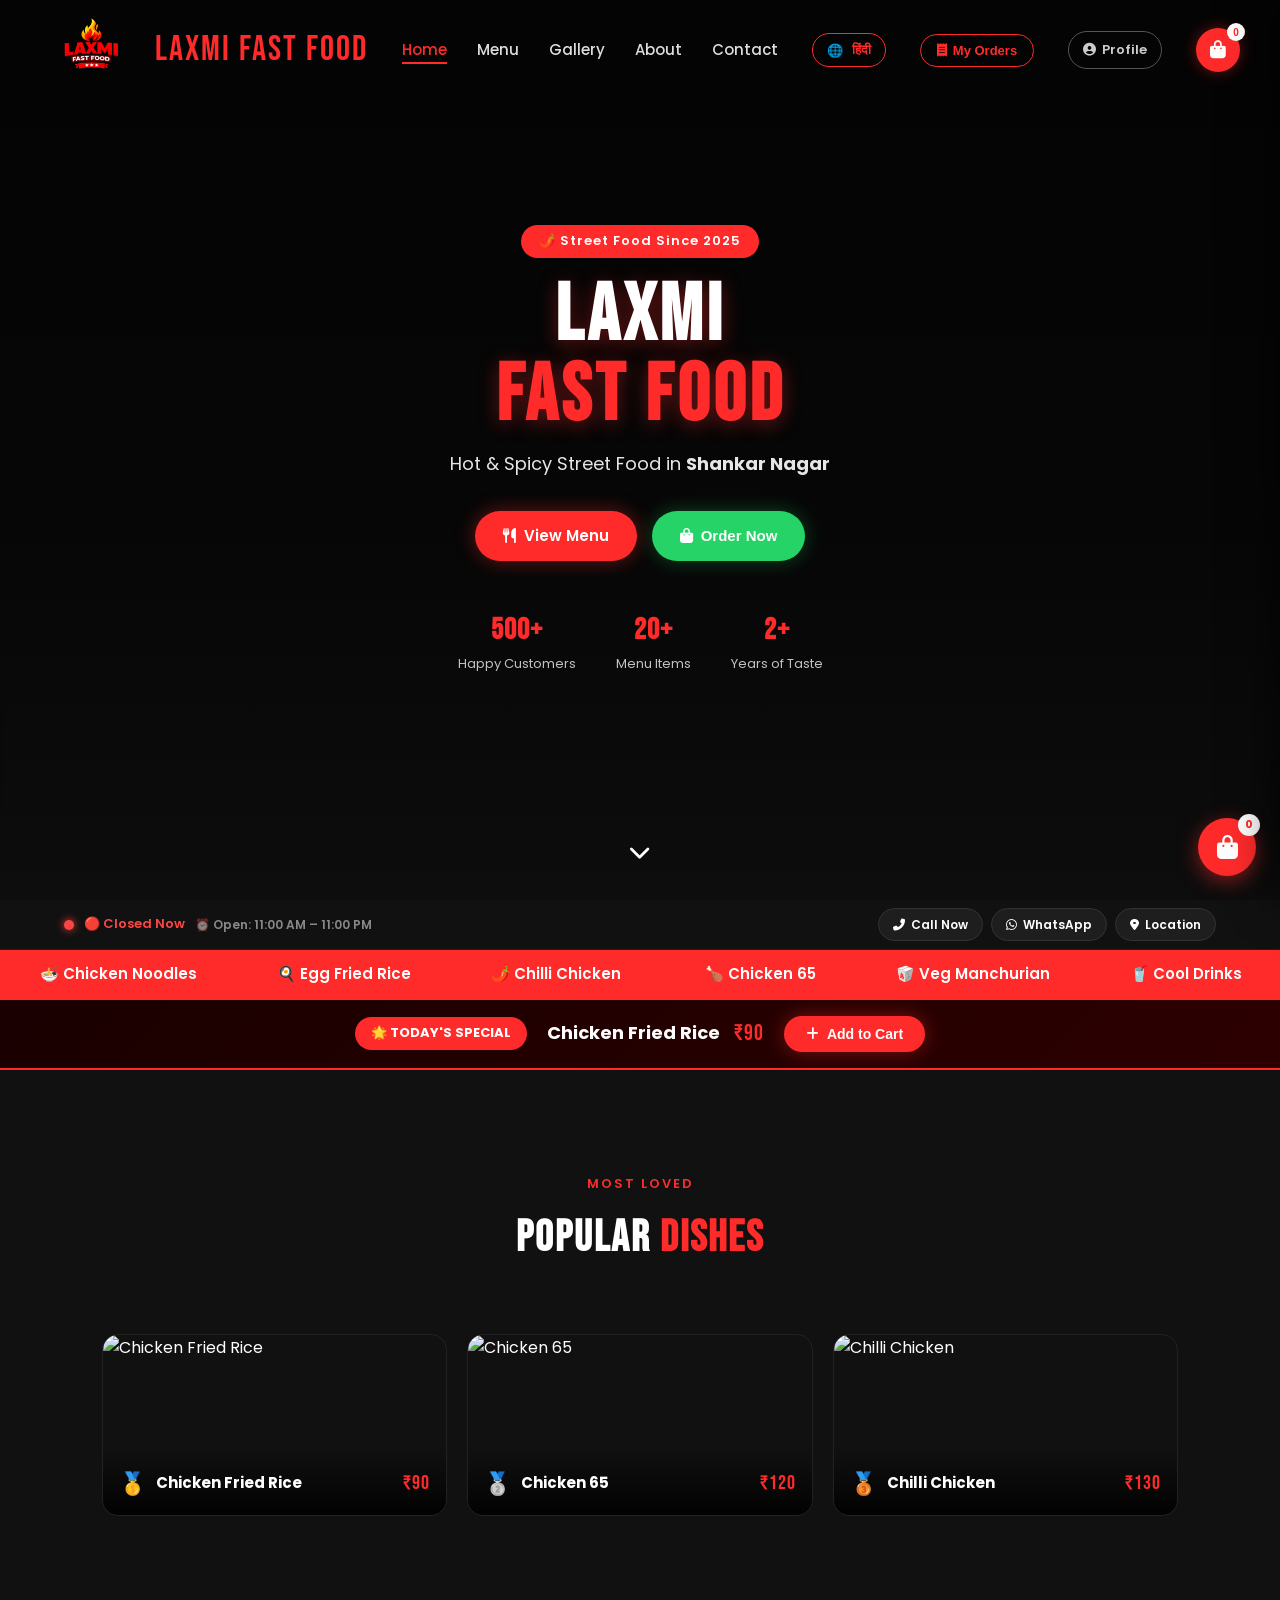
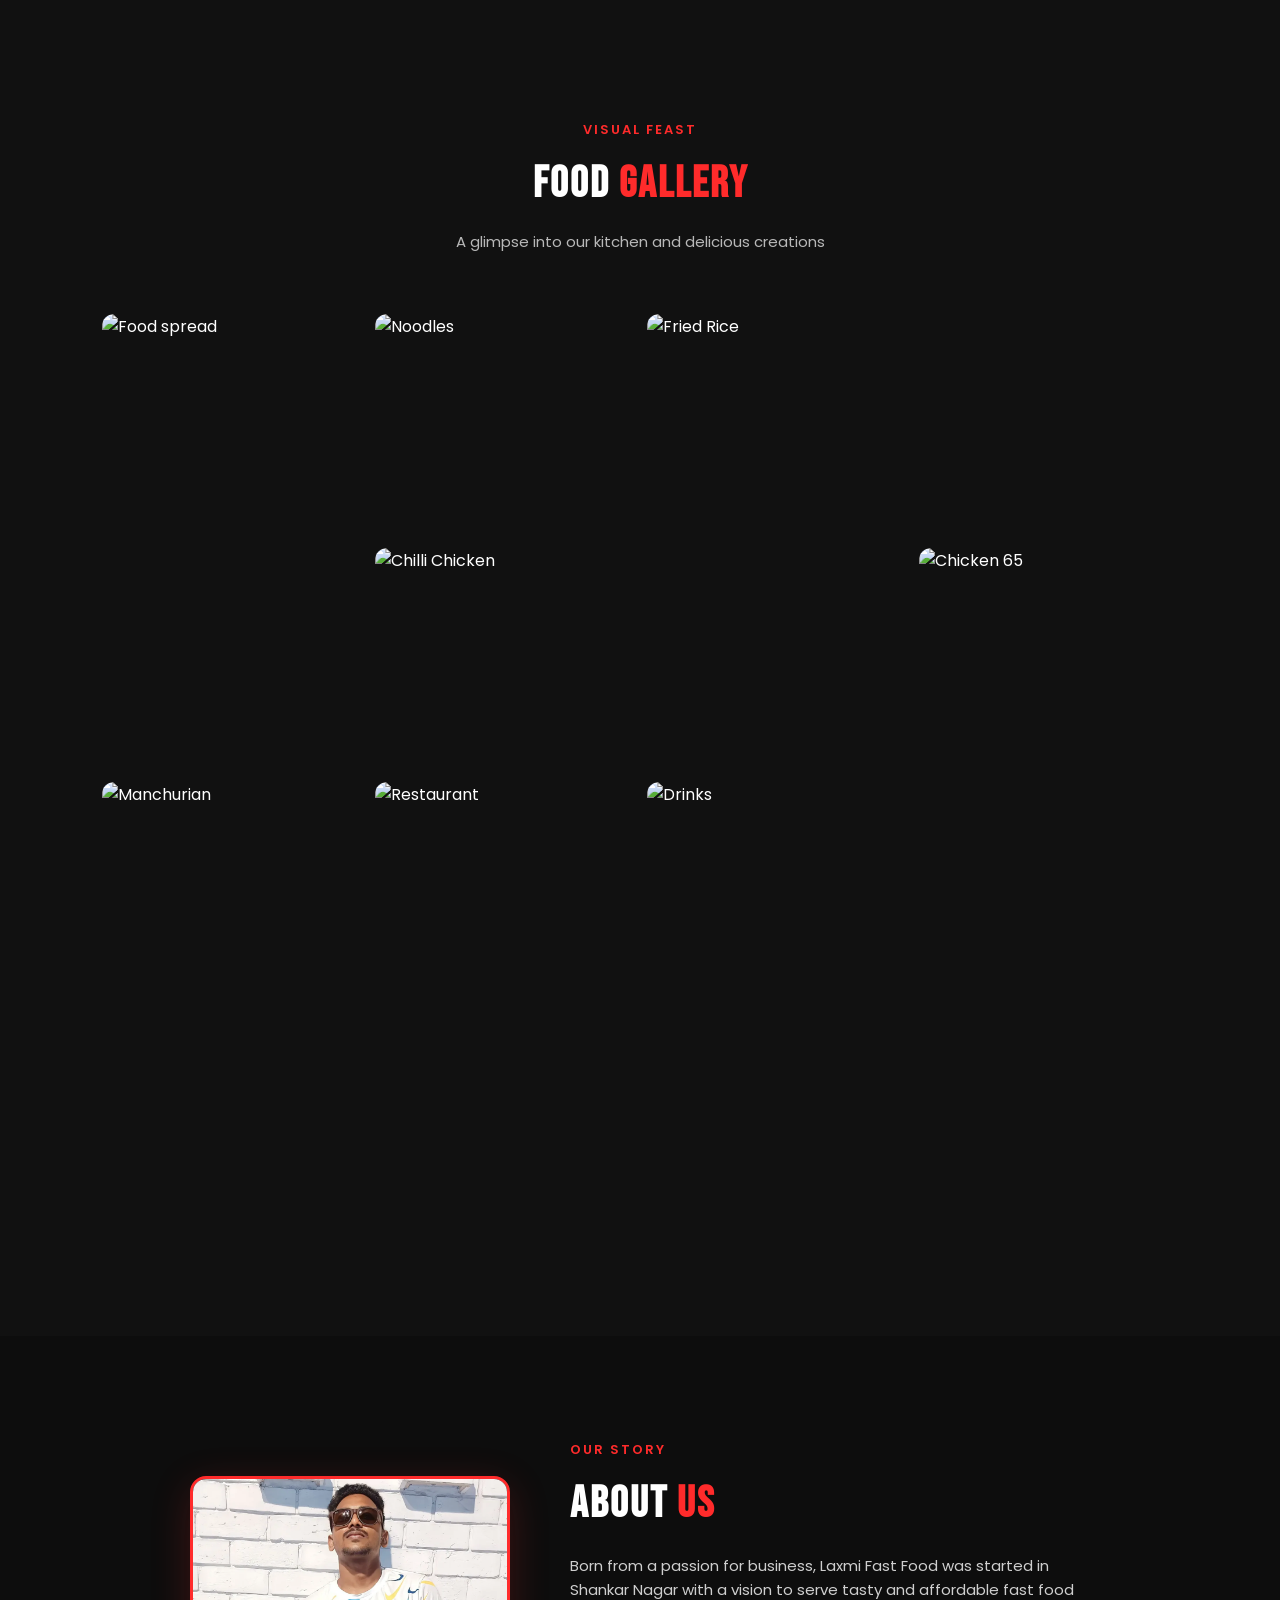
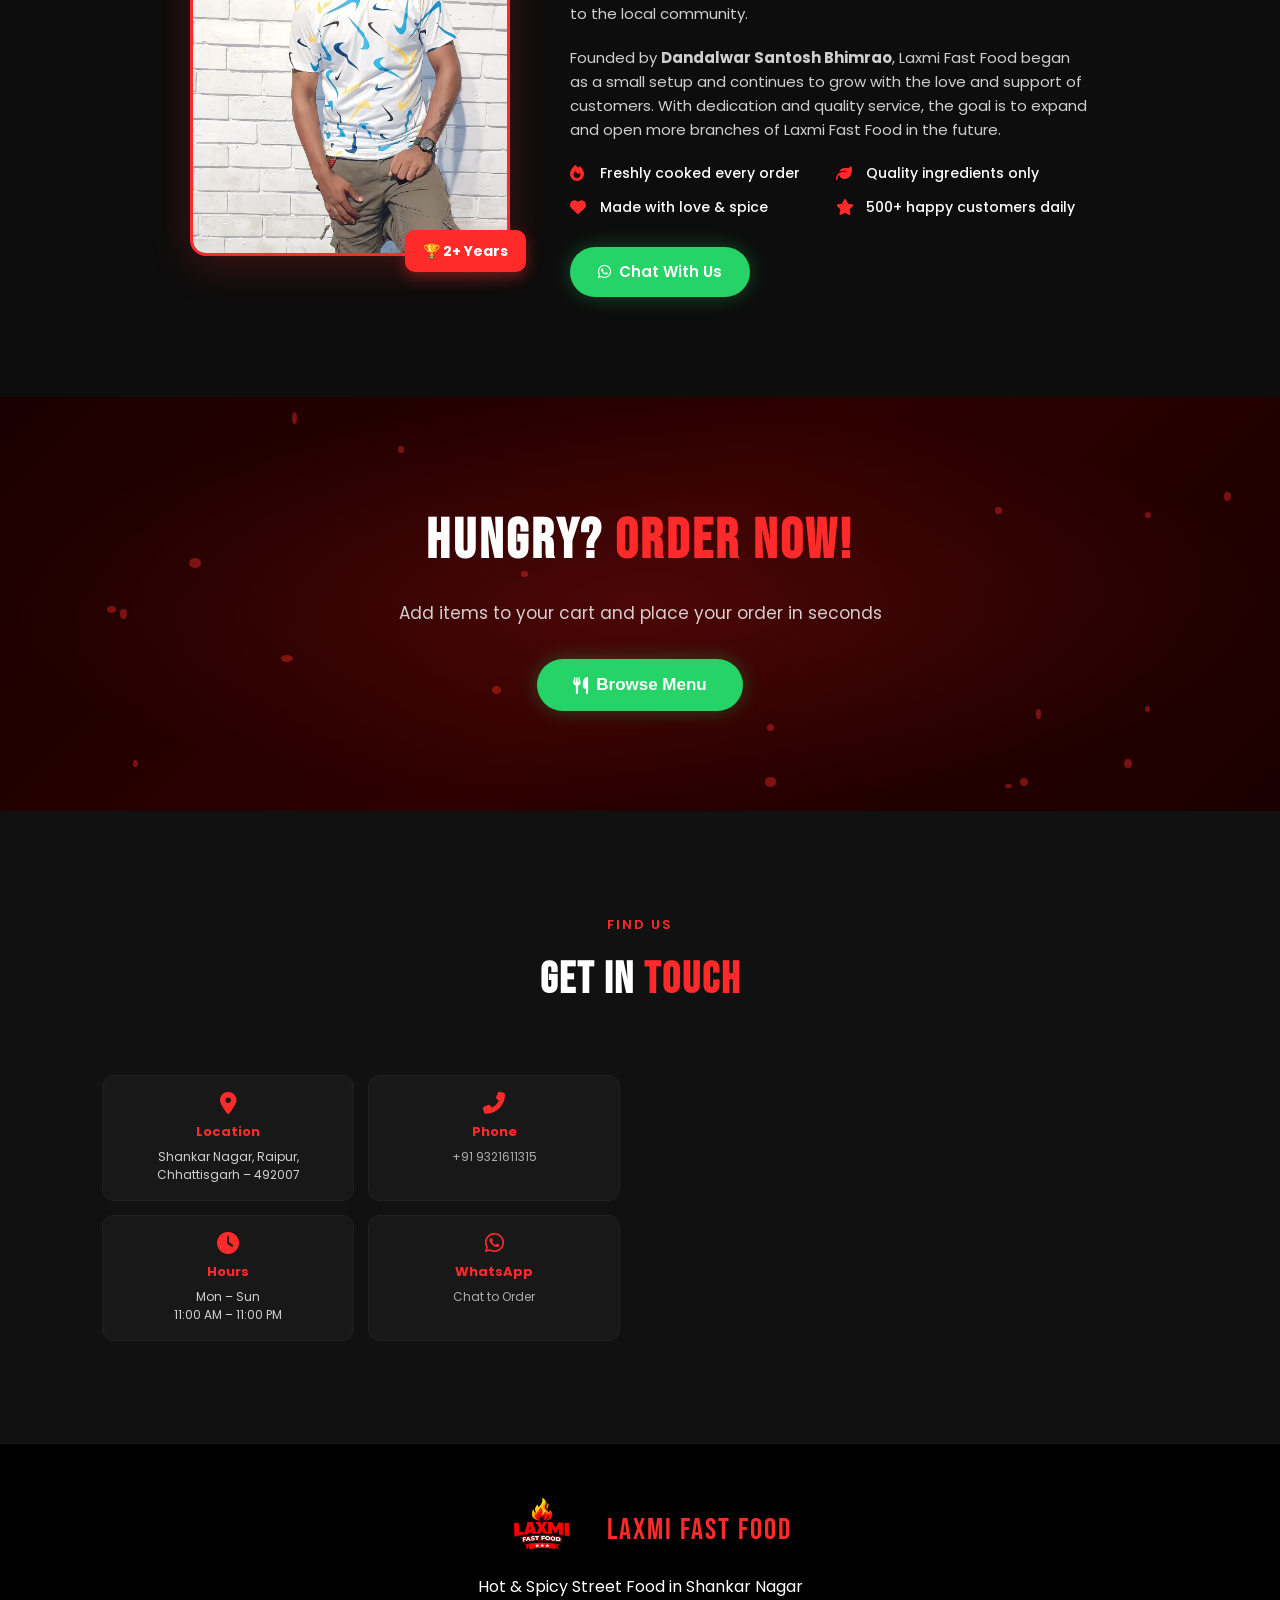
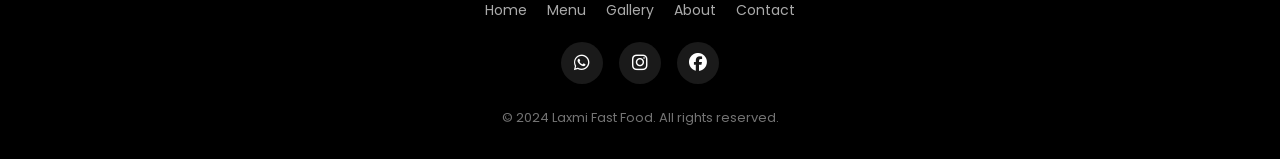
==== index.html @ 8bc1b137 "Frontend upload" ====
<!DOCTYPE html>
<html lang="en">
<head>
  <meta charset="UTF-8"/>
  <meta name="viewport" content="width=device-width, initial-scale=1.0"/>
  <title>Laxmi Fast Food – Shankar Nagar</title>
  <link rel="stylesheet" href="css/styles.css"/>
  <link rel="stylesheet" href="css/menu.css"/>
  <link href="https://fonts.googleapis.com/css2?family=Bebas+Neue&family=Poppins:wght@300;400;600;700;900&display=swap" rel="stylesheet"/>
  <link rel="stylesheet" href="https://cdnjs.cloudflare.com/ajax/libs/font-awesome/6.5.0/css/all.min.css"/>
</head>
<body>

  <!-- NAVBAR -->
  <nav id="navbar">
    <div class="nav-logo">
      <img src="assets/Logo.png" alt="Laxmi Fast Food Logo" class="nav-logo-img"/>
      <span class="nav-logo-text"><span class="logo-full">LAXMI FAST FOOD</span><span class="logo-short">LAXMI FF</span></span>
    </div>
    <ul class="nav-links" id="navLinks">
      <li><a href="#home">Home</a></li>
      <li><a href="menu.html">Menu</a></li>
      <li><a href="#gallery">Gallery</a></li>
      <li><a href="#about">About</a></li>
      <li><a href="#contact">Contact</a></li>
    </ul>
    <button class="lang-toggle-btn" id="langToggleBtn" onclick="toggleLanguage()"><span class="lang-icon">🌐</span><span class="lang-text"> हिंदी</span></button>
    <button class="my-orders-btn" onclick="openMyOrders()"><i class="fas fa-receipt"></i> My Orders</button>
    <button class="user-logout-btn" id="userLogoutBtn" onclick="logoutUser()" style="display:none"><i class="fas fa-sign-out-alt"></i> <span id="userLogoutName"></span></button>
    <a href="profile.html" class="profile-nav-btn"><i class="fas fa-user-circle"></i> Profile</a>
    <button class="cart-nav-btn nav-cart-desktop" id="cartNavBtn" onclick="toggleCart()">
      <i class="fas fa-shopping-bag"></i>
      <span class="cart-nav-count" id="cartNavCount">0</span>
    </button>
    <div class="hamburger" id="hamburger"><i class="fas fa-bars"></i></div>
  </nav>

  <!-- HERO -->
  <section id="home" class="hero">
    <div class="hero-video-wrap">
      <video autoplay muted loop playsinline id="heroVideo">
        <source src="assets/Video Project.mp4" type="video/mp4"/>
      </video>
      <div class="hero-overlay"></div>
    </div>
    <div class="hero-content" data-aos="fade-up">
      <div class="hero-badge"><span>🌶️</span> Street Food Since 2025</div>
      <h1 class="hero-title">LAXMI<br/><span>FAST FOOD</span></h1>
      <p class="hero-tagline">Hot &amp; Spicy Street Food in <strong>Shankar Nagar</strong></p>
      <div class="hero-btns">
        <a href="#menu" class="btn btn-primary"><i class="fas fa-utensils"></i> View Menu</a>
        <button class="btn btn-whatsapp" onclick="toggleCart()"><i class="fas fa-shopping-bag"></i> Order Now</button>
      </div>
      <div class="hero-stats">
        <div class="stat"><span>500+</span><p>Happy Customers</p></div>
        <div class="stat"><span>20+</span><p>Menu Items</p></div>
        <div class="stat"><span>10+</span><p>Years of Taste</p></div>
      </div>
    </div>
    <div class="scroll-indicator"><i class="fas fa-chevron-down"></i></div>
  </section>

  <!-- SHOP STATUS BAR -->
  <div class="shop-status-bar" id="shopStatusBar">
    <div class="shop-status-inner">
      <span class="shop-status-dot" id="shopDot"></span>
      <span id="shopStatusText">Checking hours...</span>
      <span class="shop-hours">⏰ Open: 11:00 AM – 11:00 PM</span>
    </div>
    <div class="shop-utils">
      <a href="tel:+9321611315" class="util-btn"><i class="fas fa-phone-alt"></i> Call Now</a>
      <a href="https://wa.me/9321611315" target="_blank" class="util-btn util-wa"><i class="fab fa-whatsapp"></i> WhatsApp</a>
      <a href="https://maps.google.com/?q=Shankar+Nagar,Raipur,Chhattisgarh" target="_blank" class="util-btn util-map"><i class="fas fa-map-marker-alt"></i> Location</a>
    </div>
  </div>

  <!-- MARQUEE -->
  <div class="marquee-strip">
    <div class="marquee-track">
      <span>🍜 Chicken Noodles</span><span>🍳 Egg Fried Rice</span><span>🌶️ Chilli Chicken</span>
      <span>🍗 Chicken 65</span><span>🥡 Veg Manchurian</span><span>🥤 Cool Drinks</span>
      <span>🍜 Chicken Noodles</span><span>🍳 Egg Fried Rice</span><span>🌶️ Chilli Chicken</span>
      <span>🍗 Chicken 65</span><span>🥡 Veg Manchurian</span><span>🥤 Cool Drinks</span>
    </div>
  </div>

  <!-- DAILY SPECIAL BANNER -->
  <div class="daily-special" data-aos="fade-up">
    <div class="special-inner">
      <div class="special-badge">🌟 TODAY'S SPECIAL</div>
      <div class="special-text">
        <span class="special-name">Chicken Fried Rice</span>
        <span class="special-price">₹90</span>
      </div>
      <button class="btn btn-primary special-btn" onclick="addToCart('Chicken Fried Rice',90)"><i class="fas fa-plus"></i> Add to Cart</button>
    </div>
  </div>



  <!-- POPULAR DISHES -->
  <section id="menu" class="popular-section section section-dark">
    <div class="section-header" data-aos="fade-up">
      <span class="section-tag">Most Loved</span>
      <h2>POPULAR <span>DISHES</span></h2>
    </div>
    <div class="popular-grid" data-aos="fade-up">
      <div class="popular-card" onclick="addToCart('Chicken Fried Rice',90)">
        <img src="https://images.unsplash.com/photo-1603133872878-684f208fb84b?w=300&q=80" alt="Chicken Fried Rice"/>
        <div class="popular-info">
          <span class="popular-rank">🥇</span>
          <h4>Chicken Fried Rice</h4>
          <span class="popular-price">₹90</span>
        </div>
      </div>
      <div class="popular-card" onclick="addToCart('Chicken 65',120)">
        <img src="https://images.unsplash.com/photo-1610057099431-d73a1c9d2f2f?w=300&q=80" alt="Chicken 65"/>
        <div class="popular-info">
          <span class="popular-rank">🥈</span>
          <h4>Chicken 65</h4>
          <span class="popular-price">₹120</span>
        </div>
      </div>
      <div class="popular-card" onclick="addToCart('Chilli Chicken',130)">
        <img src="https://images.unsplash.com/photo-1567188040759-fb8a883dc6d8?w=300&q=80" alt="Chilli Chicken"/>
        <div class="popular-info">
          <span class="popular-rank">🥉</span>
          <h4>Chilli Chicken</h4>
          <span class="popular-price">₹130</span>
        </div>
      </div>
    </div>
  </section>

  <!-- CART SIDEBAR -->
  <div class="cart-overlay" id="cartOverlay" onclick="toggleCart()"></div>
  <div class="cart-sidebar" id="cartSidebar">
    <div class="cart-header">
      <h3><i class="fas fa-shopping-bag"></i> Your Order</h3>
      <button class="cart-close" onclick="toggleCart()"><i class="fas fa-times"></i></button>
    </div>
    <div class="cart-items" id="cartItems">
      <div class="cart-empty"><i class="fas fa-bowl-food"></i><p>Your cart is empty</p><span>Add items from the menu</span></div>
    </div>
    <div class="cart-footer" id="cartFooter" style="display:none">
      <div class="cart-total">
        <span>Total</span>
        <span class="cart-total-amt" id="cartTotalAmt">₹0</span>
      </div>
      <button class="btn btn-primary w-full" onclick="showOrderForm()"><i class="fas fa-paper-plane"></i> Place Order</button>
    </div>
  </div>

  <!-- ORDER FORM MODAL -->
  <div class="modal-overlay" id="modalOverlay">
    <div class="order-modal" id="orderModal">
      <div class="modal-header">
        <h3><i class="fas fa-receipt"></i> Complete Your Order</h3>
        <button class="modal-close" onclick="closeModal()"><i class="fas fa-times"></i></button>
      </div>
      <div class="modal-body">
        <div class="order-summary" id="orderSummary"></div>
        <!-- SAVED PROFILE BANNER -->
        <div id="savedProfileBanner" style="display:none" class="saved-profile-banner">
          <div class="spb-info">
            <i class="fas fa-user-circle"></i>
            <div>
              <div id="spbName" class="spb-name"></div>
              <div id="spbPhone" class="spb-phone"></div>
            </div>
          </div>
          <button class="spb-edit-btn" onclick="toggleProfileEdit()"><i class="fas fa-pen"></i> Edit</button>
        </div>

        <form id="orderForm" onsubmit="submitOrder(event)">
          <div class="form-group">
            <label><i class="fas fa-user"></i> Your Name</label>
            <input type="text" id="custName" placeholder="Enter your full name"/>
          </div>

          <div class="form-group">
            <label><i class="fas fa-phone"></i> Phone Number</label>
            <div style="display:flex;gap:8px;align-items:center">
              <input type="tel" id="custPhone" placeholder="10-digit mobile number" maxlength="10" style="flex:1"/>
              <button type="button" class="btn btn-primary" id="sendOtpBtn" onclick="sendOTP()" style="white-space:nowrap;padding:12px 14px;font-size:0.85rem">
                <i class="fas fa-sms"></i> Send OTP
              </button>
            </div>
          </div>

          <!-- OTP ROW -->
          <div class="form-group" id="otpRow" style="display:none">
            <label><i class="fas fa-key"></i> Enter OTP <span id="otpStatus" style="font-size:0.8rem;margin-left:8px"></span></label>
            <div style="display:flex;gap:8px;align-items:center">
              <input type="text" id="otpInput" placeholder="6-digit OTP" maxlength="6" inputmode="numeric"
                style="flex:1;letter-spacing:6px;font-size:1.3rem;text-align:center;font-weight:700"/>
              <button type="button" class="btn btn-primary" id="verifyOtpBtn" onclick="verifyOTP()" style="padding:12px 14px;font-size:0.85rem">
                <i class="fas fa-check"></i> Verify
              </button>
            </div>
            <button type="button" onclick="sendOTP()" style="background:none;border:none;color:#ff6b35;font-size:0.82rem;cursor:pointer;padding:4px 0;margin-top:4px">
              <i class="fas fa-redo"></i> Resend OTP
            </button>
          </div>

          <div class="form-group" id="addressRow" style="display:none">
            <label style="justify-content:space-between">
              <span><i class="fas fa-map-marker-alt"></i> Delivery Address</span>
              <button type="button" class="loc-btn" onclick="useMyLocation()"><i class="fas fa-crosshairs"></i> Use Location</button>
            </label>
            <textarea id="custAddress" placeholder="Enter your full delivery address" rows="3"></textarea>
          </div>

          <!-- COUPON ROW -->
          <div class="form-group" id="couponRow" style="display:none">
            <label><i class="fas fa-tag"></i> Coupon Code <span id="couponMsg" style="font-size:11px;margin-left:8px"></span></label>
            <div style="display:flex;gap:8px">
              <input type="text" id="couponInput" placeholder="Enter coupon code" style="flex:1;text-transform:uppercase"/>
              <button type="button" class="btn btn-primary" onclick="applyCoupon()" style="padding:12px 14px;font-size:0.85rem;white-space:nowrap">
                <i class="fas fa-check"></i> Apply
              </button>
            </div>
          </div>

          <button type="submit" class="btn btn-primary w-full" id="submitBtn" style="display:none">
            <i class="fas fa-check-circle"></i> Confirm Order
          </button>
        </form>
      </div>
    </div>
  </div>

  <!-- MY ORDERS MODAL -->
  <div class="modal-overlay" id="myOrdersOverlay">
    <div class="order-modal" id="myOrdersModal">
      <div class="modal-header">
        <h3><i class="fas fa-receipt"></i> My Orders Today</h3>
        <button class="modal-close" onclick="closeMyOrders()"><i class="fas fa-times"></i></button>
      </div>
      <div class="modal-body">
        <div class="form-group">
          <label><i class="fas fa-phone"></i> Enter your phone number</label>
          <div style="display:flex;gap:10px">
            <input type="tel" id="myOrdersPhone" placeholder="10-digit mobile number" pattern="[0-9]{10}" maxlength="10" style="flex:1"/>
            <button class="btn btn-primary" onclick="fetchMyOrders()" id="myOrdersBtn" style="padding:12px 18px;border-radius:10px"><i class="fas fa-search"></i></button>
          </div>
        </div>
        <div id="myOrdersList"></div>
      </div>
    </div>
  </div>

  <!-- ORDER SUCCESS MODAL -->
  <div class="modal-overlay" id="successOverlay">
    <div class="success-modal">
      <div class="success-icon">✅</div>
      <h3>Order Placed!</h3>
      <p id="successMsg">Your order has been received. We'll prepare it fresh for you!</p>
      <div class="order-id-display" id="orderIdDisplay"></div>
      <div class="prep-time-display" id="prepTimeDisplay"></div>
      <div class="order-status-track" id="orderStatusTrack">
        <div class="track-step active" id="track0"><i class="fas fa-check-circle"></i><span>Order Received</span></div>
        <div class="track-step" id="track1"><i class="fas fa-fire"></i><span>Preparing</span></div>
        <div class="track-step" id="track2"><i class="fas fa-bell"></i><span>Ready</span></div>
        <div class="track-step" id="track3"><i class="fas fa-flag-checkered"></i><span>Completed</span></div>
      </div>
      <div class="success-btns">
        <button class="btn btn-primary" onclick="closeSuccess()">Continue Browsing</button>
        <a id="waConfirm" href="#" target="_blank" class="btn btn-whatsapp"><i class="fab fa-whatsapp"></i> Confirm on WhatsApp</a>
      </div>
    </div>
  </div>

  <!-- LIVE ORDER TRACKER -->
  <div id="liveTracker">
    <div class="tracker-header">
      <span>🔥 LIVE ORDER STATUS</span>
      <button class="tracker-close" onclick="closeTracker()"><i class="fas fa-times"></i></button>
    </div>
    <div class="tracker-id" id="trackerOrderId"></div>
    <div class="tracker-steps">
      <div class="tracker-step" id="ts0"><i class="fas fa-check-circle"></i><span>Received</span></div>
      <div class="tracker-step" id="ts1"><i class="fas fa-fire"></i><span>Preparing</span></div>
      <div class="tracker-step" id="ts2"><i class="fas fa-bell"></i><span>Ready</span></div>
      <div class="tracker-step" id="ts3"><i class="fas fa-flag-checkered"></i><span>Done</span></div>
    </div>
    <div class="tracker-eta" id="trackerEta"></div>
  </div>

  <!-- TOAST -->
  <div id="orderToast" class="order-toast">
    <i class="fas fa-check-circle"></i>
    <span id="toastMsg">Item added!</span>
  </div>

  <!-- FLOATING CART (hidden on mobile, bottom nav handles it) -->
  <div class="floating-cart" id="floatingCart" onclick="toggleCart()">
    <i class="fas fa-shopping-bag"></i>
    <span class="cart-float-count" id="cartFloatCount">0</span>
  </div>

  <!-- GALLERY -->
  <section id="gallery" class="section section-dark">
    <div class="section-header" data-aos="fade-up">
      <span class="section-tag">Visual Feast</span>
      <h2>FOOD <span>GALLERY</span></h2>
      <p>A glimpse into our kitchen and delicious creations</p>
    </div>
    <div class="gallery-grid" data-aos="fade-up">
      <div class="gallery-item tall">
        <img src="https://images.unsplash.com/photo-1504674900247-0877df9cc836?w=600&q=80" alt="Food spread" loading="lazy"/>
        <div class="gallery-overlay"><i class="fas fa-expand"></i></div>
      </div>
      <div class="gallery-item">
        <img src="https://images.unsplash.com/photo-1569718212165-3a8278d5f624?w=400&q=80" alt="Noodles" loading="lazy"/>
        <div class="gallery-overlay"><i class="fas fa-expand"></i></div>
      </div>
      <div class="gallery-item">
        <img src="https://images.unsplash.com/photo-1603133872878-684f208fb84b?w=400&q=80" alt="Fried Rice" loading="lazy"/>
        <div class="gallery-overlay"><i class="fas fa-expand"></i></div>
      </div>
      <div class="gallery-item wide">
        <img src="https://images.unsplash.com/photo-1567188040759-fb8a883dc6d8?w=600&q=80" alt="Chilli Chicken" loading="lazy"/>
        <div class="gallery-overlay"><i class="fas fa-expand"></i></div>
      </div>
      <div class="gallery-item">
        <img src="https://images.unsplash.com/photo-1610057099431-d73a1c9d2f2f?w=400&q=80" alt="Chicken 65" loading="lazy"/>
        <div class="gallery-overlay"><i class="fas fa-expand"></i></div>
      </div>
      <div class="gallery-item">
        <img src="https://images.unsplash.com/photo-1585937421612-70a008356fbe?w=400&q=80" alt="Manchurian" loading="lazy"/>
        <div class="gallery-overlay"><i class="fas fa-expand"></i></div>
      </div>
      <div class="gallery-item tall">
        <img src="https://images.unsplash.com/photo-1414235077428-338989a2e8c0?w=400&q=80" alt="Restaurant" loading="lazy"/>
        <div class="gallery-overlay"><i class="fas fa-expand"></i></div>
      </div>
      <div class="gallery-item">
        <img src="https://images.unsplash.com/photo-1544145945-f90425340c7e?w=400&q=80" alt="Drinks" loading="lazy"/>
        <div class="gallery-overlay"><i class="fas fa-expand"></i></div>
      </div>
    </div>
  </section>

  <!-- LIGHTBOX -->
  <div id="lightbox" class="lightbox">
    <span class="lightbox-close" id="lightboxClose"><i class="fas fa-times"></i></span>
    <img id="lightboxImg" src="" alt="Gallery preview"/>
  </div>

  <!-- ABOUT -->
  <section id="about" class="section">
    <div class="about-container" data-aos="fade-up">
      <div class="about-img-wrap">
        <div class="owner-slider">
          <div class="owner-track">
            <img src="assets/boss_pic1.webp" alt="Ramesh Yadav - Owner" class="owner-slide"/>
            <img src="assets/boss_pic2.webp" alt="Ramesh Yadav - Owner" class="owner-slide"/>
          </div>
        </div>
        <div class="about-img-badge">🏆 6+ Months</div>
      </div>
      <div class="about-text">
        <span class="section-tag">Our Story</span>
        <h2>ABOUT <span>US</span></h2>
        <p>Born from a passion for business, Laxmi Fast Food was started in Shankar Nagar with a vision to serve tasty and affordable fast food to the local community.</p>

<p>Founded by <strong>Dandalwar Santosh Bhimrao</strong>, Laxmi Fast Food began as a small setup and continues to grow with the love and support of customers. With dedication and quality service, the goal is to expand and open more branches of Laxmi Fast Food in the future.</p>
        <ul class="about-features">
          <li><i class="fas fa-fire"></i> Freshly cooked every order</li>
          <li><i class="fas fa-leaf"></i> Quality ingredients only</li>
          <li><i class="fas fa-heart"></i> Made with love &amp; spice</li>
          <li><i class="fas fa-star"></i> 500+ happy customers daily</li>
        </ul>
        <a href="https://wa.me/9321611315" target="_blank" rel="noopener noreferrer" class="btn btn-whatsapp"><i class="fab fa-whatsapp"></i> Chat With Us</a>
      </div>
    </div>
  </section>

  <!-- ORDER CTA -->
  <section class="order-cta">
    <div class="cta-particles" id="ctaParticles"></div>
    <div class="cta-content" data-aos="zoom-in">
      <h2>HUNGRY? <span>ORDER NOW!</span></h2>
      <p>Add items to your cart and place your order in seconds</p>
      <button class="btn btn-whatsapp btn-xl" onclick="document.getElementById('menu').scrollIntoView({behavior:'smooth'})">
        <i class="fas fa-utensils"></i> Browse Menu
      </button>
    </div>
  </section>

  <!-- CONTACT -->
  <section id="contact" class="section section-dark">
    <div class="section-header" data-aos="fade-up">
      <span class="section-tag">Find Us</span>
      <h2>GET IN <span>TOUCH</span></h2>
    </div>
    <div class="contact-container" data-aos="fade-up">
      <div class="contact-info">
        <div class="contact-card">
          <i class="fas fa-map-marker-alt"></i>
          <h4>Location</h4>
          <p>Shankar Nagar, Raipur,<br/>Chhattisgarh – 492007</p>
        </div>
        <div class="contact-card">
          <i class="fas fa-phone-alt"></i>
          <h4>Phone</h4>
          <p><a href="tel:+9321611315">+91 9321611315</a></p>
        </div>
        <div class="contact-card">
          <i class="fas fa-clock"></i>
          <h4>Hours</h4>
          <p>Mon – Sun<br/>11:00 AM – 11:00 PM</p>
        </div>
        <div class="contact-card">
          <i class="fab fa-whatsapp"></i>
          <h4>WhatsApp</h4>
          <p><a href="https://wa.me/9321611315" target="_blank" rel="noopener noreferrer">Chat to Order</a></p>
        </div>
      </div>
      <div class="map-wrap">
        <iframe src="https://www.google.com/maps/embed?pb=!1m18!1m12!1m3!1d3719.862!2d81.6296!3d21.2514!2m3!1f0!2f0!3f0!3m2!1i1024!2i768!4f13.1!3m3!1m2!1s0x3a28dda5a5a5a5a5%3A0x0!2sShankar+Nagar%2C+Raipur!5e0!3m2!1sen!2sin!4v1700000000000"
          allowfullscreen="" loading="lazy" referrerpolicy="no-referrer-when-downgrade" title="Laxmi Fast Food Location">
        </iframe>
      </div>
    </div>
  </section>

  <!-- FOOTER -->
  <footer class="footer">
    <div class="footer-content">
      <div class="footer-logo">
        <img src="assets/Logo.png" alt="Laxmi Fast Food" class="footer-logo-img"/>
        LAXMI FAST FOOD
      </div>
      <p>Hot &amp; Spicy Street Food in Shankar Nagar</p>
      <div class="footer-links">
        <a href="#home">Home</a>
        <a href="#menu">Menu</a>
        <a href="#gallery">Gallery</a>
        <a href="#about">About</a>
        <a href="#contact">Contact</a>
      </div>
      <div class="footer-social">
        <a href="https://wa.me/9321611315" target="_blank" rel="noopener noreferrer" aria-label="WhatsApp"><i class="fab fa-whatsapp"></i></a>
        <a href="#" aria-label="Instagram"><i class="fab fa-instagram"></i></a>
        <a href="#" aria-label="Facebook"><i class="fab fa-facebook"></i></a>
      </div>
      <p class="footer-copy">© 2024 Laxmi Fast Food. All rights reserved.</p>
    </div>
  </footer>

  <!-- BOTTOM NAV -->
  <div class="bottom-nav">
    <a href="index.html" class="bnav-item active">
      <i class="fas fa-home"></i><span>Home</span>
    </a>
    <a href="menu.html" class="bnav-item">
      <i class="fas fa-utensils"></i><span>Menu</span>
    </a>
    <button class="bnav-item" onclick="window.location.href='menu.html'">
      <i class="fas fa-search"></i><span>Search</span>
    </button>
    <button class="bnav-item" onclick="toggleCart()">
      <i class="fas fa-shopping-bag"></i>
      <span>Cart</span>
      <span class="bnav-cart-count" id="bnavCartCount" style="display:none">0</span>
    </button>
    <a href="track.html" class="bnav-item">
      <i class="fas fa-search-location"></i><span>Track</span>
    </a>
    <a href="profile.html" class="bnav-item">
      <i class="fas fa-user"></i><span>Profile</span>
    </a>
  </div>

  <script src="js/script.js"></script>
  <script>
    // Owner image slider
    const ownerTrack = document.querySelector('.owner-track');
    const ownerSlides = document.querySelectorAll('.owner-slide');
    if (ownerTrack && ownerSlides.length) {
      let cur = 0;
      setInterval(() => {
        cur = (cur + 1) % ownerSlides.length;
        ownerTrack.style.transform = `translateX(-${cur * 100}%)`;
      }, 5000);
    }

    // Auto-update shop duration
    (function() {
      const opened = new Date(2024, 10, 1); // November 2024
      const now = new Date();
      const months = (now.getFullYear() - opened.getFullYear()) * 12 + (now.getMonth() - opened.getMonth());
      const label = months < 12 ? `${months}+ Months` : `${Math.floor(months / 12)}+ Years`;
      document.querySelectorAll('.about-img-badge').forEach(el => el.textContent = '🏆 ' + label);
      document.querySelectorAll('.stat span').forEach((el, i) => { if (i === 2) el.textContent = months < 12 ? months + '+' : Math.floor(months/12) + '+'; });
      document.querySelectorAll('.stat p').forEach((el, i) => { if (i === 2) el.textContent = months < 12 ? 'Months of Taste' : 'Years of Taste'; });
      document.querySelectorAll('.about-features li').forEach(li => {
        if (li.textContent.includes('Years') || li.textContent.includes('Months') || li.textContent.includes('साल') || li.textContent.includes('महीने')) {
          const icon = li.querySelector('i');
          li.textContent = `${months < 12 ? months + '+ months' : Math.floor(months/12) + '+ years'} of happy customers`;
          if (icon) li.prepend(icon);
        }
      });
    })();
  </script>
  <script>
    // Sync bottom nav cart badge on home page
    const _origUpdate = updateCartUI;
    updateCartUI = function() {
      _origUpdate();
      const el = document.getElementById('bnavCartCount');
      if (el) { const c = getCartCount(); el.textContent = c; el.style.display = c > 0 ? 'flex' : 'none'; }
    };
    updateCartUI();
  </script>
</body>
</html>
---- css/styles.css ----
/* ===== RESET & BASE ===== */
*, *::before, *::after {
  margin: 0;
  padding: 0;
  box-sizing: border-box;
  -webkit-tap-highlight-color: transparent;
}

html {
  scroll-behavior: smooth;
  font-size: 16px;
}

body {
  background: #0d0d0d;
  color: #fff;
  font-family: 'Poppins', sans-serif;
  line-height: 1.6;
  overflow-x: hidden;
  -webkit-font-smoothing: antialiased;
}

.logo-short { display: none; }

/* ===== NAVBAR ===== */
nav#navbar {
  position: fixed;
  top: 0;
  width: 100%;
  display: flex;
  justify-content: space-between;
  align-items: center;
  padding: 15px 40px;
  background: transparent;
  backdrop-filter: none;
  z-index: 1000;
  transition: background 0.4s, backdrop-filter 0.4s;
}

.nav-logo {
  display: flex;
  align-items: center;
  gap: 10px;
  font-family: 'Bebas Neue', sans-serif;
  font-size: 35px;
  color: #ff2b2b;
  letter-spacing: 2px;
  text-decoration: none;
}

.nav-logo-img {
  height: 70px;
  width: auto;
  object-fit: contain;
  border-radius: 6px;
}

.flame { animation: flicker 1.5s infinite alternate; }

@keyframes flicker {
  from { opacity: 1; }
  to   { opacity: 0.7; }
}

.nav-links {
  display: flex;
  list-style: none;
  gap: 30px;
}

.nav-links a {
  text-decoration: none;
  color: #ddd;
  font-weight: 500;
  font-size: 15px;
  transition: color 0.3s;
  position: relative;
}

.nav-links a::after {
  content: '';
  position: absolute;
  bottom: -4px;
  left: 0;
  width: 0;
  height: 2px;
  background: #ff2b2b;
  transition: width 0.3s;
}

.nav-links a:hover,
.nav-links a.active-link { color: #ff2b2b; }

.nav-links a:hover::after,
.nav-links a.active-link::after { width: 100%; }

.hamburger {
  display: none;
  font-size: 24px;
  cursor: pointer;
  color: #fff;
}

.nav-links.open {
  display: flex;
}

/* ===== HERO ===== */
.hero {
  height: 100vh;
  position: relative;
  display: flex;
  align-items: center;
  justify-content: center;
  text-align: center;
  overflow: hidden;
}

.hero-video-wrap {
  position: absolute;
  inset: 0;
}

.hero-video-wrap video {
  width: 100%;
  height: 100%;
  object-fit: cover;
}

.hero-overlay {
  position: absolute;
  inset: 0;
  background: linear-gradient(to bottom, rgba(0,0,0,0.7) 0%, rgba(0,0,0,0.5) 60%, rgba(13,13,13,1) 100%);
}

.hero-content {
  position: relative;
  z-index: 10;
  max-width: 720px;
  padding: 20px;
}

.hero-badge {
  display: inline-block;
  background: #ff2b2b;
  padding: 6px 18px;
  border-radius: 20px;
  font-size: 13px;
  font-weight: 600;
  margin-bottom: 18px;
  letter-spacing: 1px;
}

.hero-title {
  font-family: 'Bebas Neue', sans-serif;
  font-size: 80px;
  line-height: 1;
  letter-spacing: 4px;
  text-shadow: 0 4px 20px rgba(255,43,43,0.4);
}

.hero-title span { color: #ff2b2b; }

.hero-tagline {
  margin-top: 14px;
  font-size: 18px;
  opacity: 0.9;
}

.hero-btns {
  margin-top: 32px;
  display: flex;
  gap: 15px;
  justify-content: center;
  flex-wrap: wrap;
}

.btn {
  display: inline-flex;
  align-items: center;
  gap: 8px;
  padding: 13px 28px;
  border-radius: 30px;
  text-decoration: none;
  font-weight: 600;
  font-size: 15px;
  transition: transform 0.3s, box-shadow 0.3s;
  cursor: pointer;
  border: none;
}

.btn-primary {
  background: #ff2b2b;
  color: #fff;
  box-shadow: 0 0 20px rgba(255,43,43,0.4);
}

.btn-primary:hover {
  transform: translateY(-3px) scale(1.04);
  box-shadow: 0 0 35px rgba(255,43,43,0.7);
}

.btn-whatsapp {
  background: #25D366;
  color: #fff;
  box-shadow: 0 0 20px rgba(37,211,102,0.3);
}

.btn-whatsapp:hover {
  transform: translateY(-3px) scale(1.04);
  box-shadow: 0 0 35px rgba(37,211,102,0.6);
}

.btn-xl {
  padding: 16px 36px;
  font-size: 17px;
}

.hero-stats {
  display: flex;
  justify-content: center;
  gap: 40px;
  margin-top: 45px;
}

.stat span {
  display: block;
  font-size: 30px;
  color: #ff2b2b;
  font-weight: 700;
  font-family: 'Bebas Neue', sans-serif;
  letter-spacing: 1px;
}

.stat p {
  font-size: 13px;
  opacity: 0.75;
}

.scroll-indicator {
  position: absolute;
  bottom: 30px;
  left: 50%;
  transform: translateX(-50%);
  z-index: 10;
  font-size: 22px;
  animation: bounce 1.5s infinite;
  transition: opacity 0.4s;
}

@keyframes bounce {
  0%, 100% { transform: translateX(-50%) translateY(0); }
  50%       { transform: translateX(-50%) translateY(8px); }
}

/* ===== MARQUEE ===== */
.marquee-strip {
  background: #ff2b2b;
  overflow: hidden;
  white-space: nowrap;
  padding: 11px 0;
}

.marquee-track {
  display: inline-block;
  animation: marqueeScroll 18s linear infinite;
}

.marquee-track span {
  margin: 0 40px;
  font-weight: 600;
  font-size: 15px;
}

@keyframes marqueeScroll {
  0%   { transform: translateX(0); }
  100% { transform: translateX(-50%); }
}

/* ===== SECTIONS ===== */
.section { padding: 100px 8%; }

.section-dark { background: #111; }

.section-header {
  text-align: center;
  margin-bottom: 60px;
}

.section-tag {
  color: #ff2b2b;
  font-weight: 600;
  font-size: 13px;
  letter-spacing: 2px;
  text-transform: uppercase;
}

.section-header h2 {
  font-family: 'Bebas Neue', sans-serif;
  font-size: 44px;
  letter-spacing: 2px;
  margin: 8px 0 10px;
}

.section-header h2 span { color: #ff2b2b; }

.section-header p {
  opacity: 0.7;
  font-size: 15px;
}

/* ===== MENU FILTER ===== */
.menu-filter {
  display: flex;
  justify-content: center;
  flex-wrap: wrap;
  gap: 12px;
  margin-bottom: 40px;
}

.filter-btn {
  background: transparent;
  border: 2px solid #333;
  color: #aaa;
  padding: 9px 22px;
  border-radius: 25px;
  cursor: pointer;
  font-size: 14px;
  font-weight: 600;
  transition: all 0.3s;
}

.filter-btn:hover,
.filter-btn.active {
  background: #ff2b2b;
  border-color: #ff2b2b;
  color: #fff;
  box-shadow: 0 0 15px rgba(255,43,43,0.4);
}

/* ===== MENU GRID ===== */
.menu-grid {
  display: grid;
  grid-template-columns: repeat(auto-fill, minmax(260px, 1fr));
  gap: 25px;
}

.menu-card {
  background: #181818;
  border-radius: 16px;
  overflow: hidden;
  transition: transform 0.35s, box-shadow 0.35s, border-color 0.35s;
  box-shadow: 0 5px 20px rgba(0,0,0,0.4);
  border: 1px solid #222;
}

.menu-card:hover {
  transform: translateY(-12px) scale(1.02);
  box-shadow: 0 20px 50px rgba(255,43,43,0.35);
  border-color: #ff2b2b44;
}

.card-img-wrap {
  position: relative;
  overflow: hidden;
}

.card-img-wrap img {
  width: 100%;
  height: 200px;
  object-fit: cover;
  transition: transform 0.5s cubic-bezier(0.25,0.46,0.45,0.94);
  display: block;
}

.menu-card:hover .card-img-wrap img {
  transform: scale(1.1);
}

.card-badge {
  position: absolute;
  top: 12px;
  left: 12px;
  background: #ff2b2b;
  color: #fff;
  font-size: 11px;
  font-weight: 700;
  padding: 4px 10px;
  border-radius: 12px;
  letter-spacing: 0.5px;
}

.veg-badge  { background: #2e7d32; }
.spicy-badge { background: #e65100; }

.card-overlay {
  position: absolute;
  inset: 0;
  background: rgba(255,43,43,0.15);
  display: flex;
  align-items: center;
  justify-content: center;
  font-size: 26px;
  opacity: 0;
  transition: opacity 0.3s;
}

.menu-card:hover .card-overlay { opacity: 1; }

.card-body { padding: 18px; }

.card-body h3 {
  font-size: 17px;
  margin-bottom: 5px;
}

.card-body p {
  font-size: 13px;
  opacity: 0.7;
  line-height: 1.5;
}

.card-footer {
  display: flex;
  justify-content: space-between;
  align-items: center;
  margin-top: 14px;
}

.price {
  font-size: 20px;
  color: #ff2b2b;
  font-weight: 700;
  font-family: 'Bebas Neue', sans-serif;
  letter-spacing: 1px;
}

.add-btn {
  background: #ff2b2b;
  border: none;
  color: #fff;
  padding: 8px 18px;
  border-radius: 20px;
  cursor: pointer;
  font-size: 13px;
  font-weight: 600;
  transition: all 0.3s;
  display: flex;
  align-items: center;
  gap: 5px;
}

.add-btn:hover {
  background: #ff0000;
  box-shadow: 0 0 15px rgba(255,43,43,0.5);
  transform: scale(1.05);
}

/* ===== ORDER TOAST ===== */
.order-toast {
  position: fixed;
  bottom: 90px;
  right: 20px;
  background: #1a1a1a;
  border-left: 4px solid #25D366;
  color: #fff;
  padding: 14px 20px;
  border-radius: 10px;
  display: flex;
  align-items: center;
  gap: 10px;
  font-size: 14px;
  font-weight: 500;
  z-index: 9999;
  transform: translateX(120%);
  transition: transform 0.4s cubic-bezier(0.34,1.56,0.64,1);
  box-shadow: 0 5px 20px rgba(0,0,0,0.5);
}

.order-toast i { color: #25D366; font-size: 18px; }

.order-toast.show { transform: translateX(0); }

/* ===== FLOATING WHATSAPP ===== */
.floating-order {
  position: fixed;
  bottom: 24px;
  right: 24px;
  z-index: 999;
}

.floating-order a {
  display: flex;
  align-items: center;
  justify-content: center;
  width: 58px;
  height: 58px;
  background: #25D366;
  color: #fff;
  border-radius: 50%;
  font-size: 26px;
  box-shadow: 0 5px 20px rgba(37,211,102,0.5);
  text-decoration: none;
  transition: transform 0.3s, box-shadow 0.3s;
  position: relative;
}

.floating-order a:hover {
  transform: scale(1.12);
  box-shadow: 0 8px 30px rgba(37,211,102,0.7);
}

.order-count {
  position: absolute;
  top: -6px;
  right: -6px;
  background: #ff2b2b;
  color: #fff;
  font-size: 11px;
  font-weight: 700;
  width: 22px;
  height: 22px;
  border-radius: 50%;
  display: flex;
  align-items: center;
  justify-content: center;
}

.floating-order.pulse a {
  animation: pulseAnim 0.6s ease;
}

@keyframes pulseAnim {
  0%   { transform: scale(1); }
  50%  { transform: scale(1.25); }
  100% { transform: scale(1); }
}

/* ===== GALLERY ===== */
.gallery-grid {
  display: grid;
  grid-template-columns: repeat(4, 1fr);
  grid-auto-rows: 220px;
  gap: 14px;
}

.gallery-item {
  position: relative;
  overflow: hidden;
  border-radius: 12px;
  cursor: pointer;
}

.gallery-item.tall  { grid-row: span 2; }
.gallery-item.wide  { grid-column: span 2; }

.gallery-item img {
  width: 100%;
  height: 100%;
  object-fit: cover;
  transition: transform 0.4s;
  display: block;
}

.gallery-item:hover img { transform: scale(1.08); }

.gallery-overlay {
  position: absolute;
  inset: 0;
  background: rgba(255,43,43,0.25);
  display: flex;
  align-items: center;
  justify-content: center;
  font-size: 28px;
  opacity: 0;
  transition: opacity 0.3s;
}

.gallery-item:hover .gallery-overlay { opacity: 1; }

/* ===== LIGHTBOX ===== */
.lightbox {
  position: fixed;
  inset: 0;
  background: rgba(0,0,0,0.92);
  display: flex;
  align-items: center;
  justify-content: center;
  z-index: 9999;
  opacity: 0;
  pointer-events: none;
  transition: opacity 0.3s;
}

.lightbox.active {
  opacity: 1;
  pointer-events: all;
}

.lightbox img {
  max-width: 90vw;
  max-height: 85vh;
  border-radius: 12px;
  box-shadow: 0 10px 50px rgba(0,0,0,0.8);
  transform: scale(0.9);
  transition: transform 0.3s;
}

.lightbox.active img { transform: scale(1); }

.lightbox-close {
  position: absolute;
  top: 20px;
  right: 28px;
  font-size: 30px;
  cursor: pointer;
  color: #fff;
  transition: color 0.3s;
}

.lightbox-close:hover { color: #ff2b2b; }

/* ===== ABOUT ===== */
.about-container {
  display: flex;
  flex-wrap: wrap;
  gap: 60px;
  align-items: center;
  justify-content: center;
}

.about-img-wrap {
  position: relative;
  flex-shrink: 0;
}

.owner-slider {
  width: 320px;
  height: 380px;
  border-radius: 16px;
  overflow: hidden;
  position: relative;
  border: 3px solid #ff2b2b;
  box-shadow: 0 10px 40px rgba(255,43,43,0.2);
}

.owner-track {
  display: flex;
  height: 100%;
  transition: transform 0.7s cubic-bezier(0.4,0,0.2,1);
}

.owner-slide {
  min-width: 100%;
  height: 100%;
  object-fit: cover;
  flex-shrink: 0;
}

.about-img-badge {
  position: absolute;
  bottom: -16px;
  right: -16px;
  background: #ff2b2b;
  color: #fff;
  padding: 10px 18px;
  border-radius: 10px;
  font-weight: 700;
  font-size: 14px;
  box-shadow: 0 5px 15px rgba(255,43,43,0.4);
}

.about-text { max-width: 520px; }

.about-text h2 {
  font-family: 'Bebas Neue', sans-serif;
  font-size: 44px;
  letter-spacing: 2px;
  margin: 8px 0 14px;
}

.about-text h2 span { color: #ff2b2b; }

.about-lead {
  font-size: 17px;
  font-weight: 500;
  margin-bottom: 14px;
  line-height: 1.7;
}

.about-text p {
  opacity: 0.8;
  font-size: 15px;
  margin-bottom: 20px;
}

.about-features {
  list-style: none;
  margin: 18px 0 28px;
  display: grid;
  grid-template-columns: 1fr 1fr;
  gap: 12px;
}

.about-features li {
  display: flex;
  align-items: center;
  gap: 10px;
  font-size: 14px;
  font-weight: 500;
}

.about-features li i {
  color: #ff2b2b;
  font-size: 16px;
  width: 20px;
}

/* ===== ORDER CTA ===== */
.order-cta {
  position: relative;
  background: linear-gradient(135deg, #1a0000 0%, #2d0000 50%, #1a0000 100%);
  text-align: center;
  padding: 100px 20px;
  overflow: hidden;
}

.order-cta::before {
  content: '';
  position: absolute;
  inset: 0;
  background: radial-gradient(ellipse at center, rgba(255,43,43,0.15) 0%, transparent 70%);
}

.cta-particles {
  position: absolute;
  inset: 0;
  pointer-events: none;
}

.particle {
  position: absolute;
  background: #ff2b2b;
  border-radius: 50%;
  opacity: 0.4;
  animation: floatParticle linear infinite;
}

@keyframes floatParticle {
  0%   { transform: translateY(0) scale(1); opacity: 0.4; }
  50%  { opacity: 0.8; }
  100% { transform: translateY(-100px) scale(0.5); opacity: 0; }
}

.cta-content {
  position: relative;
  z-index: 2;
}

.cta-content h2 {
  font-family: 'Bebas Neue', sans-serif;
  font-size: 56px;
  letter-spacing: 3px;
  margin-bottom: 14px;
}

.cta-content h2 span { color: #ff2b2b; }

.cta-content p {
  font-size: 17px;
  opacity: 0.8;
  margin-bottom: 32px;
}

/* ===== CONTACT ===== */
.contact-container {
  display: flex;
  flex-wrap: wrap;
  gap: 40px;
  align-items: flex-start;
}

.contact-info {
  flex: 1;
  min-width: 280px;
  display: grid;
  grid-template-columns: repeat(2, 1fr);
  gap: 14px;
}

.contact-card {
  background: #181818;
  padding: 16px 14px;
  border-radius: 12px;
  text-align: center;
  border: 1px solid #222;
  transition: border-color 0.3s, transform 0.3s;
}

.contact-card:hover {
  border-color: #ff2b2b;
  transform: translateY(-4px);
}

.contact-card i {
  font-size: 22px;
  color: #ff2b2b;
  margin-bottom: 8px;
  display: block;
}

.contact-card h4 {
  font-size: 13px;
  margin-bottom: 5px;
  color: #ff2b2b;
}

.contact-card p,
.contact-card a {
  font-size: 12px;
  opacity: 0.8;
  text-decoration: none;
  color: #fff;
  line-height: 1.5;
}

.contact-card a:hover { color: #ff2b2b; }

.map-wrap {
  flex: 1;
  min-width: 280px;
}

.map-wrap iframe {
  width: 100%;
  height: 260px;
  border: none;
  border-radius: 14px;
  filter: grayscale(30%);
}

/* ===== FOOTER ===== */
.footer {
  background: #000;
  text-align: center;
  padding: 50px 20px 30px;
  border-top: 1px solid #1a1a1a;
}

.footer-logo {
  display: flex;
  align-items: center;
  justify-content: center;
  gap: 10px;
  font-family: 'Bebas Neue', sans-serif;
  font-size: 30px;
  color: #ff2b2b;
  letter-spacing: 2px;
  margin-bottom: 8px;
}

.footer-logo-img {
  height: 72px;
  width: auto;
  object-fit: contain;
  border-radius: 6px;
}

.footer > p {
  opacity: 0.6;
  font-size: 14px;
  margin-bottom: 20px;
}

.footer-links {
  display: flex;
  justify-content: center;
  flex-wrap: wrap;
  gap: 6px 20px;
  margin-bottom: 20px;
}

.footer-links a {
  text-decoration: none;
  color: #aaa;
  font-size: 14px;
  transition: color 0.3s;
}

.footer-links a:hover { color: #ff2b2b; }

.footer-social {
  display: flex;
  justify-content: center;
  gap: 16px;
  margin-bottom: 24px;
}

.footer-social a {
  display: flex;
  align-items: center;
  justify-content: center;
  width: 42px;
  height: 42px;
  border-radius: 50%;
  background: #1a1a1a;
  color: #fff;
  font-size: 18px;
  text-decoration: none;
  transition: background 0.3s, transform 0.3s;
}

.footer-social a:hover {
  background: #ff2b2b;
  transform: translateY(-3px);
}

.footer-copy {
  font-size: 13px;
  opacity: 0.45;
}

/* ===== SCROLL ANIMATIONS ===== */
[data-aos] {
  opacity: 0;
  transition: opacity 0.7s ease, transform 0.7s ease;
}

[data-aos="fade-up"]   { transform: translateY(40px); }
[data-aos="zoom-in"]   { transform: scale(0.85); }
[data-aos="fade-left"] { transform: translateX(40px); }

[data-aos].aos-animate {
  opacity: 1;
  transform: none;
}

[data-aos-delay="100"] { transition-delay: 0.1s; }
[data-aos-delay="200"] { transition-delay: 0.2s; }
[data-aos-delay="300"] { transition-delay: 0.3s; }

/* ===== SHOP STATUS BAR ===== */
.shop-status-bar {
  background: #111;
  border-bottom: 1px solid #1e1e1e;
  padding: 8px 5%;
  display: flex;
  align-items: center;
  justify-content: space-between;
  flex-wrap: wrap;
  gap: 10px;
  position: sticky;
  top: 0;
  z-index: 999;
}
.shop-status-inner { display:flex; align-items:center; gap:10px; font-size:13px; font-weight:600; }
.shop-status-dot {
  width: 10px; height: 10px; border-radius: 50%; display: inline-block;
  animation: pulse-dot 1.5s infinite;
}
.shop-status-dot.open   { background: #4caf50; box-shadow: 0 0 8px #4caf50; }
.shop-status-dot.closed { background: #ff4444; box-shadow: 0 0 8px #ff4444; animation: none; }
@keyframes pulse-dot {
  0%,100% { transform: scale(1); opacity:1; }
  50%      { transform: scale(1.4); opacity:0.7; }
}
.shop-hours { font-size:12px; opacity:0.5; }
.shop-utils { display:flex; gap:8px; flex-wrap:wrap; }
.util-btn {
  display: inline-flex; align-items: center; gap: 6px;
  padding: 6px 14px; border-radius: 20px; font-size: 12px; font-weight: 600;
  text-decoration: none; background: #1e1e1e; color: #fff;
  border: 1px solid #333; transition: all 0.3s;
}
.util-btn:hover    { background: #ff2b2b; border-color: #ff2b2b; }
.util-wa:hover     { background: #25D366; border-color: #25D366; }
.util-map:hover    { background: #2196f3; border-color: #2196f3; }

/* ===== DAILY SPECIAL ===== */
.daily-special {
  background: linear-gradient(135deg, #1a0000, #2d0000);
  border-top: 2px solid #ff2b2b;
  border-bottom: 2px solid #ff2b2b;
  padding: 16px 5%;
}
.special-inner {
  display: flex; align-items: center; justify-content: center;
  gap: 20px; flex-wrap: wrap;
}
.special-badge {
  background: #ff2b2b; color: #fff; padding: 6px 16px;
  border-radius: 20px; font-size: 13px; font-weight: 700;
  animation: pulse-dot 1.5s infinite;
}
.special-text { display:flex; align-items:center; gap:14px; }
.special-name { font-size: 18px; font-weight: 700; }
.special-price { font-size: 22px; color: #ff2b2b; font-family: 'Bebas Neue', sans-serif; letter-spacing:1px; }
.special-btn  { padding: 10px 22px; font-size: 14px; }

/* ===== POPULAR DISHES ===== */
.popular-grid {
  display: grid;
  grid-template-columns: repeat(3, 1fr);
  gap: 20px;
}
.popular-card {
  position: relative;
  border-radius: 16px;
  overflow: hidden;
  cursor: pointer;
  border: 1px solid #222;
  transition: transform 0.3s, box-shadow 0.3s;
}
.popular-card:hover { transform: translateY(-8px); box-shadow: 0 15px 40px rgba(255,43,43,0.3); }
.popular-card img { width:100%; height:180px; object-fit:cover; display:block; transition: transform 0.4s; }
.popular-card:hover img { transform: scale(1.08); }
.popular-info {
  position: absolute; bottom:0; left:0; right:0;
  background: linear-gradient(to top, rgba(0,0,0,0.9), transparent);
  padding: 20px 16px 14px;
  display: flex; align-items: center; gap: 10px;
}
.popular-rank { font-size: 22px; }
.popular-info h4 { flex:1; font-size: 15px; font-weight: 700; }
.popular-price { color: #ff2b2b; font-family: 'Bebas Neue', sans-serif; font-size: 20px; letter-spacing:1px; }

/* ===== STEAM ANIMATION ===== */
.steam {
  position: absolute;
  bottom: 60%;
  left: 50%;
  transform: translateX(-50%);
  display: flex;
  gap: 8px;
  pointer-events: none;
  z-index: 3;
}
.steam span {
  display: block;
  width: 6px;
  height: 30px;
  background: linear-gradient(to top, rgba(255,255,255,0.6), transparent);
  border-radius: 50%;
  animation: steamRise 2s ease-in-out infinite;
  filter: blur(3px);
}
.steam span:nth-child(2) { animation-delay: 0.4s; height: 22px; }
.steam span:nth-child(3) { animation-delay: 0.8s; height: 26px; }
@keyframes steamRise {
  0%   { transform: translateY(0) scaleX(1); opacity: 0.7; }
  50%  { transform: translateY(-20px) scaleX(1.4); opacity: 0.4; }
  100% { transform: translateY(-40px) scaleX(0.6); opacity: 0; }
}

/* ===== REVIEWS ===== */
.reviews-grid {
  display: grid;
  grid-template-columns: repeat(auto-fill, minmax(240px, 1fr));
  gap: 20px;
}
.review-card {
  background: #181818;
  border: 1px solid #222;
  border-radius: 16px;
  padding: 22px 20px;
  transition: border-color 0.3s, transform 0.3s;
}
.review-card:hover { border-color: #ff2b2b; transform: translateY(-5px); }
.review-stars { font-size: 16px; margin-bottom: 12px; }
.review-card p { font-size: 14px; opacity: 0.8; line-height: 1.7; margin-bottom: 16px; font-style: italic; }
.review-author { display:flex; align-items:center; gap:10px; }
.review-avatar {
  width: 36px; height: 36px; border-radius: 50%;
  background: #ff2b2b; display:flex; align-items:center; justify-content:center;
  font-weight: 700; font-size: 15px; flex-shrink:0;
}
.review-author span { font-size: 13px; font-weight: 600; opacity: 0.8; }

/* ===== ORDER STATUS TRACKER ===== */
.order-status-track {
  display: flex;
  justify-content: space-between;
  align-items: center;
  margin: 20px 0;
  position: relative;
  padding: 0 10px;
}
.order-status-track::before {
  content: '';
  position: absolute;
  top: 18px; left: 10%; right: 10%;
  height: 2px;
  background: #222;
  z-index: 0;
}
.track-step {
  display: flex;
  flex-direction: column;
  align-items: center;
  gap: 6px;
  position: relative;
  z-index: 1;
  opacity: 0.35;
  transition: opacity 0.4s;
}
.track-step.active  { opacity: 1; }
.track-step.current i { animation: pulse-dot 1s infinite; }
.track-step i {
  width: 36px; height: 36px;
  background: #1e1e1e;
  border: 2px solid #333;
  border-radius: 50%;
  display: flex; align-items: center; justify-content: center;
  font-size: 14px; color: #666;
  transition: all 0.4s;
}
.track-step.active i { background: #ff2b2b; border-color: #ff2b2b; color: #fff; }
.track-step span { font-size: 10px; opacity: 0.7; text-align: center; white-space: nowrap; }

/* ===== LIVE ORDER TRACKER ===== */
#liveTracker {
  position: fixed;
  bottom: 90px;
  left: 20px;
  background: #111;
  border: 1px solid #ff2b2b;
  border-radius: 14px;
  padding: 14px 18px;
  z-index: 1500;
  min-width: 240px;
  max-width: 300px;
  box-shadow: 0 8px 30px rgba(255,43,43,0.25);
  transform: translateX(-120%);
  transition: transform 0.4s cubic-bezier(0.34,1.56,0.64,1);
}
#liveTracker.show { transform: translateX(0); }
.tracker-header {
  display: flex;
  justify-content: space-between;
  align-items: center;
  margin-bottom: 10px;
}
.tracker-header span { font-size: 12px; font-weight: 700; color: #ff2b2b; letter-spacing: 1px; }
.tracker-close {
  background: none; border: none; color: #888;
  cursor: pointer; font-size: 14px; padding: 0;
}
.tracker-close:hover { color: #fff; }
.tracker-id { font-size: 11px; color: #888; font-family: monospace; margin-bottom: 10px; }
.tracker-steps {
  display: flex;
  justify-content: space-between;
  position: relative;
}
.tracker-steps::before {
  content: '';
  position: absolute;
  top: 12px; left: 8%; right: 8%;
  height: 2px;
  background: #222;
}
.tracker-step {
  display: flex;
  flex-direction: column;
  align-items: center;
  gap: 4px;
  z-index: 1;
  opacity: 0.3;
  transition: opacity 0.4s;
}
.tracker-step.active { opacity: 1; }
.tracker-step i {
  width: 26px; height: 26px;
  background: #1e1e1e;
  border: 2px solid #333;
  border-radius: 50%;
  display: flex; align-items: center; justify-content: center;
  font-size: 11px; color: #666;
  transition: all 0.4s;
}
.tracker-step.active i { background: #ff2b2b; border-color: #ff2b2b; color: #fff; }
.tracker-step.current i { animation: pulse-dot 1s infinite; }
.tracker-step span { font-size: 9px; opacity: 0.7; text-align: center; white-space: nowrap; }
.tracker-eta { font-size: 11px; color: #ffc107; margin-top: 10px; text-align: center; }

@media (max-width: 768px) {
  #liveTracker {
    bottom: 80px;
    left: 10px;
    right: 10px;
    min-width: unset;
    max-width: unset;
    width: calc(100% - 20px);
  }
}

/* ===== ENHANCED SUCCESS MODAL ===== */
.order-id-display {
  background: #1a1a1a;
  border: 1px solid #ff2b2b;
  color: #ff2b2b;
  padding: 8px 16px;
  border-radius: 8px;
  font-size: 13px;
  margin: 10px auto;
  display: inline-block;
}
.prep-time-display {
  background: #1a1a1a;
  border: 1px solid #ffc107;
  color: #ffc107;
  padding: 8px 16px;
  border-radius: 8px;
  font-size: 13px;
  margin: 6px auto 16px;
  display: inline-block;
}

/* ===== RESPONSIVE NEW SECTIONS ===== */
@media (max-width: 768px) {
  .shop-status-bar { padding: 8px 4%; }
  .shop-hours { display: none; }
  .util-btn { padding: 5px 10px; font-size: 11px; }
  .popular-grid { grid-template-columns: repeat(3,1fr); gap:10px; }
  .popular-card img { height: 120px; }
  .popular-info h4 { font-size: 12px; }
  .popular-rank { font-size: 16px; }
  .reviews-grid { grid-template-columns: 1fr; }
  .order-status-track { gap: 4px; }
  .track-step span { font-size: 9px; }
  .track-step i { width: 28px; height: 28px; font-size: 11px; }
  .special-name { font-size: 15px; }
}

@media (max-width: 420px) {
  .popular-grid { grid-template-columns: 1fr; }
  .popular-card img { height: 160px; }
}

/* ===== LANGUAGE TOGGLE BUTTON ===== */
.lang-toggle-btn {
  display: inline-flex;
  align-items: center;
  gap: 5px;
  background: transparent;
  border: 1px solid #ff2b2b;
  color: #ff2b2b;
  padding: 8px 14px;
  border-radius: 20px;
  font-size: 13px;
  font-weight: 600;
  cursor: pointer;
  transition: all 0.3s;
  white-space: nowrap;
}
.lang-toggle-btn:hover { background: #ff2b2b; color: #fff; }
.lang-text { margin-left: 4px; }
@media (max-width: 768px) {
  .lang-toggle-btn {
    padding: 0;
    width: 36px;
    height: 36px;
    border-radius: 50%;
    justify-content: center;
    font-size: 18px;
    overflow: hidden;
  }
  .lang-text { display: none; }
}

/* ===== PROFILE NAV BUTTON ===== */
.profile-nav-btn {
  display: inline-flex;
  align-items: center;
  gap: 6px;
  background: transparent;
  border: 1px solid #555;
  color: #ccc;
  padding: 8px 14px;
  border-radius: 20px;
  font-size: 13px;
  font-weight: 600;
  cursor: pointer;
  transition: all 0.3s;
  text-decoration: none;
  white-space: nowrap;
}
.profile-nav-btn:hover { background: #ff2b2b; border-color: #ff2b2b; color: #fff; }
@media (max-width: 768px) {
  .profile-nav-btn { display: none; }
}

/* ===== USER LOGOUT BUTTON ===== */
.user-logout-btn {
  display: inline-flex;
  align-items: center;
  gap: 6px;
  background: transparent;
  border: 1px solid #555;
  color: #ccc;
  padding: 8px 14px;
  border-radius: 20px;
  font-size: 13px;
  font-weight: 600;
  cursor: pointer;
  transition: all 0.3s;
  white-space: nowrap;
  max-width: 130px;
  overflow: hidden;
  text-overflow: ellipsis;
}
.user-logout-btn:hover { background: #ff2b2b; border-color: #ff2b2b; color: #fff; }
@media (max-width: 768px) {
  .user-logout-btn {
    padding: 7px 10px;
    font-size: 0;
    gap: 0;
    width: 38px;
    height: 38px;
    justify-content: center;
    border-radius: 50%;
    max-width: unset;
  }
  .user-logout-btn i { font-size: 16px; margin: 0; }
}

/* ===== MY ORDERS BUTTON ===== */
.my-orders-btn {
  display: inline-flex;
  align-items: center;
  gap: 6px;
  background: transparent;
  border: 1px solid #ff2b2b;
  color: #ff2b2b;
  padding: 8px 16px;
  border-radius: 20px;
  font-size: 13px;
  font-weight: 600;
  cursor: pointer;
  transition: all 0.3s;
  white-space: nowrap;
}
.my-orders-btn:hover { background: #ff2b2b; color: #fff; }

/* ===== MY ORDERS CARDS ===== */
.my-order-card {
  background: #181818;
  border: 1px solid #2a2a2a;
  border-radius: 14px;
  padding: 16px;
  margin-bottom: 14px;
  animation: fadeInUp 0.3s ease;
}
.my-order-card-header {
  display: flex;
  justify-content: space-between;
  align-items: center;
  margin-bottom: 10px;
  flex-wrap: wrap;
  gap: 8px;
}
.my-order-id { font-size: 12px; font-family: monospace; color: #888; }
.my-order-time { font-size: 11px; opacity: 0.5; }
.my-order-items { font-size: 13px; opacity: 0.8; line-height: 1.8; margin-bottom: 10px; }
.my-order-footer {
  display: flex;
  justify-content: space-between;
  align-items: center;
  flex-wrap: wrap;
  gap: 8px;
}
.my-order-total { font-size: 16px; color: #ff2b2b; font-weight: 700; }
.my-order-track {
  display: flex;
  gap: 6px;
  align-items: flex-start;
  position: relative;
}
.my-order-track::before {
  content: '';
  position: absolute;
  top: 12px; left: 6px; right: 6px;
  height: 2px;
  background: #2a2a2a;
  z-index: 0;
}
.mot-step {
  display: flex;
  flex-direction: column;
  align-items: center;
  gap: 3px;
  z-index: 1;
  opacity: 0.3;
  transition: opacity 0.3s;
}
.mot-step.active { opacity: 1; }
.mot-step i {
  width: 24px; height: 24px;
  background: #1e1e1e;
  border: 2px solid #333;
  border-radius: 50%;
  display: flex; align-items: center; justify-content: center;
  font-size: 10px; color: #666;
  transition: all 0.3s;
}
.mot-step.active i { background: #ff2b2b; border-color: #ff2b2b; color: #fff; }
.mot-step.current i { animation: pulse-dot 1s infinite; }
.mot-step span { font-size: 8px; opacity: 0.7; white-space: nowrap; }
.my-orders-empty {
  text-align: center;
  padding: 40px 20px;
  opacity: 0.4;
}
.my-orders-empty i { font-size: 40px; color: #ff2b2b; display: block; margin-bottom: 10px; }
.my-orders-empty p { font-size: 14px; }
@media (max-width: 768px) {
  .my-orders-btn { font-size: 12px; padding: 7px 12px; }
}

/* ===== CART NAV BUTTON ===== */
.cart-nav-btn {
  position: relative;
  background: #ff2b2b;
  border: none;
  color: #fff;
  width: 44px;
  height: 44px;
  border-radius: 50%;
  font-size: 18px;
  cursor: pointer;
  display: flex;
  align-items: center;
  justify-content: center;
  transition: transform 0.3s, box-shadow 0.3s;
  box-shadow: 0 0 16px rgba(255,43,43,0.4);
  flex-shrink: 0;
}
.cart-nav-btn:hover { transform: scale(1.1); box-shadow: 0 0 28px rgba(255,43,43,0.7); }
.cart-nav-count {
  position: absolute;
  top: -5px; right: -5px;
  background: #fff;
  color: #ff2b2b;
  font-size: 10px;
  font-weight: 700;
  width: 18px; height: 18px;
  border-radius: 50%;
  display: flex;
  align-items: center;
  justify-content: center;
}

/* ===== CART SIDEBAR ===== */
.cart-overlay {
  position: fixed;
  inset: 0;
  background: rgba(0,0,0,0.6);
  z-index: 1100;
  opacity: 0;
  pointer-events: none;
  transition: opacity 0.3s;
}
.cart-overlay.active { opacity: 1; pointer-events: all; }

.cart-sidebar {
  position: fixed;
  top: 0; right: 0;
  width: 380px;
  max-width: 100vw;
  height: 100vh;
  background: #111;
  z-index: 1200;
  display: flex;
  flex-direction: column;
  transform: translateX(100%);
  transition: transform 0.4s cubic-bezier(0.4,0,0.2,1);
  box-shadow: -8px 0 40px rgba(0,0,0,0.6);
}
.cart-sidebar.open { transform: translateX(0); }

.cart-header {
  display: flex;
  align-items: center;
  justify-content: space-between;
  padding: 20px 20px 16px;
  border-bottom: 1px solid #222;
}
.cart-header h3 { font-size: 18px; display: flex; align-items: center; gap: 10px; }
.cart-header h3 i { color: #ff2b2b; }
.cart-close {
  background: #1e1e1e;
  border: none;
  color: #fff;
  width: 36px; height: 36px;
  border-radius: 50%;
  font-size: 16px;
  cursor: pointer;
  transition: background 0.3s;
}
.cart-close:hover { background: #ff2b2b; }

.cart-items {
  flex: 1;
  overflow-y: auto;
  padding: 16px;
}
.cart-items::-webkit-scrollbar { width: 4px; }
.cart-items::-webkit-scrollbar-track { background: #1a1a1a; }
.cart-items::-webkit-scrollbar-thumb { background: #ff2b2b; border-radius: 2px; }

.cart-empty {
  display: flex;
  flex-direction: column;
  align-items: center;
  justify-content: center;
  height: 100%;
  gap: 10px;
  opacity: 0.4;
  text-align: center;
  padding: 40px 0;
}
.cart-empty i { font-size: 48px; color: #ff2b2b; }
.cart-empty p { font-size: 16px; font-weight: 600; }
.cart-empty span { font-size: 13px; }

.cart-item {
  display: flex;
  align-items: center;
  gap: 12px;
  background: #181818;
  border-radius: 12px;
  padding: 12px;
  margin-bottom: 10px;
  border: 1px solid #222;
  animation: cartSlideIn 0.35s cubic-bezier(0.34,1.56,0.64,1);
}

@keyframes cartSlideIn {
  from { opacity: 0; transform: translateX(30px) scale(0.95); }
  to   { opacity: 1; transform: translateX(0) scale(1); }
}
.cart-item-name { flex: 1; font-size: 14px; font-weight: 600; }
.cart-item-price { font-size: 13px; color: #ff2b2b; font-weight: 700; margin-top: 2px; }
.cart-qty {
  display: flex;
  align-items: center;
  gap: 8px;
  background: #111;
  border-radius: 20px;
  padding: 4px 8px;
}
.cart-qty button {
  background: #ff2b2b;
  border: none;
  color: #fff;
  width: 24px; height: 24px;
  border-radius: 50%;
  font-size: 14px;
  cursor: pointer;
  display: flex;
  align-items: center;
  justify-content: center;
  transition: background 0.2s;
}
.cart-qty button:hover { background: #e00; }
.cart-qty span { font-size: 14px; font-weight: 600; min-width: 20px; text-align: center; }

.cart-footer {
  padding: 16px 20px 24px;
  border-top: 1px solid #222;
}
.cart-total {
  display: flex;
  justify-content: space-between;
  align-items: center;
  margin-bottom: 14px;
  font-size: 15px;
  font-weight: 600;
}
.cart-total-amt { font-size: 22px; color: #ff2b2b; font-family: 'Bebas Neue', sans-serif; letter-spacing: 1px; }
.w-full { width: 100%; justify-content: center; }

/* ===== FLOATING CART ===== */
.floating-cart {
  position: fixed;
  bottom: 24px;
  right: 24px;
  z-index: 999;
  width: 58px; height: 58px;
  background: #ff2b2b;
  border-radius: 50%;
  display: flex;
  align-items: center;
  justify-content: center;
  font-size: 24px;
  cursor: pointer;
  box-shadow: 0 5px 20px rgba(255,43,43,0.5);
  transition: transform 0.3s, box-shadow 0.3s;
}
.floating-cart:hover { transform: scale(1.1); box-shadow: 0 8px 30px rgba(255,43,43,0.7); }
.cart-float-count {
  position: absolute;
  top: -4px; right: -4px;
  background: #fff;
  color: #ff2b2b;
  font-size: 11px;
  font-weight: 700;
  width: 22px; height: 22px;
  border-radius: 50%;
  display: flex;
  align-items: center;
  justify-content: center;
}
.floating-cart.bump { animation: pulseAnim 0.5s ease; }

/* ===== ORDER MODAL ===== */
.modal-overlay {
  position: fixed;
  inset: 0;
  background: rgba(0,0,0,0.75);
  z-index: 1300;
  display: flex;
  align-items: center;
  justify-content: center;
  padding: 16px;
  opacity: 0;
  pointer-events: none;
  transition: opacity 0.3s;
}
.modal-overlay.active { opacity: 1; pointer-events: all; }

.order-modal {
  background: #111;
  border-radius: 20px;
  width: 100%;
  max-width: 480px;
  max-height: 90vh;
  overflow-y: auto;
  border: 1px solid #222;
  box-shadow: 0 20px 60px rgba(0,0,0,0.8);
  transform: scale(0.92);
  transition: transform 0.3s;
}
.modal-overlay.active .order-modal { transform: scale(1); }
.order-modal::-webkit-scrollbar { width: 4px; }
.order-modal::-webkit-scrollbar-thumb { background: #ff2b2b; border-radius: 2px; }

.modal-header {
  display: flex;
  align-items: center;
  justify-content: space-between;
  padding: 20px 24px 16px;
  border-bottom: 1px solid #1e1e1e;
  position: sticky;
  top: 0;
  background: #111;
  z-index: 2;
}
.modal-header h3 { font-size: 17px; display: flex; align-items: center; gap: 10px; }
.modal-header h3 i { color: #ff2b2b; }
.modal-close {
  background: #1e1e1e;
  border: none;
  color: #fff;
  width: 34px; height: 34px;
  border-radius: 50%;
  font-size: 15px;
  cursor: pointer;
  transition: background 0.3s;
}
.modal-close:hover { background: #ff2b2b; }

.modal-body { padding: 20px 24px 28px; }

.order-summary {
  background: #181818;
  border-radius: 12px;
  padding: 14px 16px;
  margin-bottom: 20px;
  border: 1px solid #222;
}
.order-summary h4 { font-size: 13px; color: #ff2b2b; margin-bottom: 10px; text-transform: uppercase; letter-spacing: 1px; }
.summary-item {
  display: flex;
  justify-content: space-between;
  font-size: 13px;
  padding: 5px 0;
  border-bottom: 1px solid #222;
}
.summary-item:last-child { border: none; }
.summary-total {
  display: flex;
  justify-content: space-between;
  font-size: 15px;
  font-weight: 700;
  margin-top: 10px;
  color: #ff2b2b;
}

.form-group { margin-bottom: 16px; }
.form-group label {
  display: flex;
  align-items: center;
  gap: 8px;
  font-size: 13px;
  font-weight: 600;
  margin-bottom: 8px;
  color: #ccc;
}
.form-group label i { color: #ff2b2b; }
.form-group input,
.form-group textarea {
  width: 100%;
  padding: 12px 16px;
  background: #181818;
  border: 1px solid #2a2a2a;
  border-radius: 10px;
  color: #fff;
  font-size: 14px;
  font-family: 'Poppins', sans-serif;
  outline: none;
  transition: border-color 0.3s;
  resize: none;
}
.form-group input:focus,
.form-group textarea:focus { border-color: #ff2b2b; }

/* ===== SUCCESS MODAL ===== */
.success-modal {
  background: #111;
  border-radius: 20px;
  padding: 40px 32px;
  text-align: center;
  max-width: 400px;
  width: 100%;
  border: 1px solid #222;
  transform: scale(0.9);
  transition: transform 0.3s;
}
.modal-overlay.active .success-modal { transform: scale(1); }
.success-icon { font-size: 56px; margin-bottom: 16px; }
.success-modal h3 { font-size: 24px; margin-bottom: 10px; }
.success-modal p { font-size: 14px; opacity: 0.75; margin-bottom: 8px; }
.order-id-display {
  font-size: 12px;
  color: #ff2b2b;
  font-family: monospace;
  background: #1a1a1a;
  padding: 6px 12px;
  border-radius: 6px;
  margin: 10px 0 20px;
  display: inline-block;
}
.success-btns { display: flex; gap: 12px; justify-content: center; flex-wrap: wrap; }

/* ===== SAVED PROFILE BANNER ===== */
.saved-profile-banner {
  display: flex;
  align-items: center;
  justify-content: space-between;
  background: #1a1a1a;
  border: 1px solid #ff2b2b44;
  border-radius: 12px;
  padding: 12px 14px;
  margin-bottom: 16px;
  gap: 10px;
}
.spb-info {
  display: flex;
  align-items: center;
  gap: 10px;
}
.spb-info i {
  font-size: 28px;
  color: #ff2b2b;
  flex-shrink: 0;
}
.spb-name {
  font-size: 14px;
  font-weight: 700;
}
.spb-phone {
  font-size: 12px;
  opacity: 0.55;
  margin-top: 2px;
}
.spb-edit-btn {
  background: transparent;
  border: 1px solid #ff2b2b;
  color: #ff2b2b;
  padding: 6px 12px;
  border-radius: 8px;
  font-size: 12px;
  font-weight: 600;
  cursor: pointer;
  white-space: nowrap;
  transition: all 0.2s;
  flex-shrink: 0;
}
.spb-edit-btn:hover { background: #ff2b2b; color: #fff; }

/* ===== PAYMENT METHOD ===== */
.payment-options {
  display: grid;
  grid-template-columns: 1fr 1fr;
  gap: 10px;
  margin-top: 8px;
}
.pay-opt {
  display: flex;
  flex-direction: column;
  align-items: center;
  gap: 6px;
  padding: 14px 10px;
  border-radius: 12px;
  border: 2px solid #2a2a2a;
  background: #181818;
  color: #aaa;
  cursor: pointer;
  font-size: 13px;
  font-weight: 600;
  transition: all 0.25s;
}
.pay-opt i { font-size: 22px; }
.pay-opt:hover { border-color: #ff2b2b; color: #fff; }
.pay-opt.active { border-color: #ff2b2b; background: #2a0000; color: #fff; }
.pay-opt.active i { color: #ff2b2b; }
.upi-box {
  background: #181818;
  border: 1px solid #ff2b2b44;
  border-radius: 10px;
  padding: 12px 14px;
}
.upi-id-row {
  display: flex;
  align-items: center;
  gap: 8px;
  font-size: 13px;
  font-weight: 600;
  flex-wrap: wrap;
}
.copy-upi-btn {
  margin-left: auto;
  background: transparent;
  border: 1px solid #ff2b2b;
  color: #ff2b2b;
  padding: 4px 10px;
  border-radius: 6px;
  font-size: 11px;
  font-weight: 600;
  cursor: pointer;
  transition: all 0.2s;
}
.copy-upi-btn:hover { background: #ff2b2b; color: #fff; }

/* ===== LOCATION BUTTON ===== */
.loc-btn {
  background: transparent;
  border: 1px solid #2196f3;
  color: #2196f3;
  padding: 4px 10px;
  border-radius: 8px;
  font-size: 11px;
  font-weight: 600;
  cursor: pointer;
  transition: all 0.2s;
  display: inline-flex;
  align-items: center;
  gap: 4px;
}
.loc-btn:hover { background: #2196f3; color: #fff; }
.loc-btn:disabled { opacity: 0.5; cursor: not-allowed; }

/* ===== FORM FIELDS LOCKED STATE ===== */
.form-fields-locked input,
.form-fields-locked textarea {
  opacity: 0.5;
  pointer-events: none;
  background: #111;
}

/* ===== OTP INLINE FORM (mobile fixes) ===== */
@media (max-width: 480px) {
  /* Phone row: stack input above button */
  #phoneRow {
    flex-wrap: wrap;
  }
  #phoneRow input {
    flex: 1 1 100%;
  }
  #sendOtpBtn {
    flex: 1;
    justify-content: center;
    font-size: 13px !important;
    padding: 11px 12px !important;
  }
  /* OTP verify row */
  #otpRow > div:first-of-type {
    flex-wrap: wrap;
  }
  #otpRow > div:first-of-type input {
    flex: 1 1 100%;
  }
  #verifyOtpBtn {
    flex: 1;
    justify-content: center;
    font-size: 13px !important;
    padding: 11px 12px !important;
  }
  /* OTP digit input smaller on tiny screens */
  #otpInput {
    font-size: 1.1rem !important;
    letter-spacing: 4px !important;
  }
}

/* ===== MISC ANIMATIONS ===== */
@keyframes fadeInUp {
  from { opacity: 0; transform: translateY(20px); }
  to   { opacity: 1; transform: translateY(0); }
}

/* ===== RESPONSIVE — TABLET ===== */
@media (max-width: 1024px) {
  .gallery-grid { grid-template-columns: repeat(3, 1fr); }
}

/* ===== RESPONSIVE — MOBILE FIRST (≤768px) ===== */
@media (max-width: 768px) {

  /* NAVBAR */
  nav {
    padding: 8px 12px;
    gap: 6px;
  }

  .nav-logo {
    font-size: 16px;
    gap: 6px;
    flex: 1;
    min-width: 0;
  }

  .nav-logo-text { display: block; font-size: 13px; letter-spacing: 1px; }
  .logo-full { display: inline; }
  .logo-short { display: none; }

  .nav-logo-img {
    height: 42px;
    flex-shrink: 0;
  }

  /* Hide cart from navbar on mobile — floating cart handles it */
  .nav-cart-desktop { display: none !important; }

  /* Lang toggle — icon only on mobile */
  .lang-toggle-btn {
    padding: 7px 9px;
    font-size: 16px;
    border-radius: 50%;
    width: 36px;
    height: 36px;
    justify-content: center;
    overflow: hidden;
    white-space: nowrap;
  }

  /* Hide My Orders & Logout on mobile — profile page handles these */
  .my-orders-btn,
  .user-logout-btn { display: none !important; }

  .hamburger { display: none; }

  .nav-links {
    display: none;
    flex-direction: column;
    position: absolute;
    top: 66px;
    right: 0;
    left: 0;
    background: rgba(0,0,0,0.98);
    width: 100%;
    padding: 20px 24px;
    gap: 18px;
    border-top: 2px solid #ff2b2b;
  }

  .nav-links a { font-size: 16px; }

  /* Hide Menu link in mobile dropdown — bottom nav handles it */
  .nav-links li:nth-child(2) { display: none; }

  /* HERO */
  .hero { height: 100svh; }

  .hero-content { padding: 16px; }

  .hero-badge { font-size: 12px; padding: 5px 14px; }

  .hero-title { font-size: 54px; letter-spacing: 2px; }

  .hero-tagline { font-size: 15px; }

  .hero-btns { gap: 12px; margin-top: 24px; }

  .btn { padding: 12px 22px; font-size: 14px; }

  .hero-stats {
    flex-direction: row;
    gap: 0;
    justify-content: space-around;
    margin-top: 30px;
    background: rgba(0,0,0,0.4);
    border-radius: 14px;
    padding: 14px 10px;
  }

  .stat span { font-size: 24px; }
  .stat p    { font-size: 11px; }

  /* MARQUEE */
  .marquee-track span { margin: 0 24px; font-size: 13px; }

  /* SECTIONS */
  .section { padding: 60px 5%; }

  .section-header { margin-bottom: 36px; }
  .section-header h2 { font-size: 34px; }
  .section-header p  { font-size: 13px; }

  /* MENU FILTER */
  .menu-filter { gap: 8px; margin-bottom: 28px; }
  .filter-btn  { padding: 8px 16px; font-size: 13px; }

  /* MENU GRID — 2 columns on mobile */
  .menu-grid {
    grid-template-columns: repeat(2, 1fr);
    gap: 14px;
  }

  .card-img-wrap img { height: 140px; }
  .card-body         { padding: 12px; }
  .card-body h3      { font-size: 14px; }
  .card-body p       { font-size: 11px; }
  .price             { font-size: 16px; }
  .add-btn           { padding: 7px 12px; font-size: 12px; }
  .card-badge        { font-size: 10px; padding: 3px 8px; }

  /* TOAST */
  .order-toast { font-size: 13px; padding: 12px 16px; right: 12px; bottom: 80px; }

  /* FLOATING CART */
  .floating-cart { bottom: 16px; right: 16px; width: 52px; height: 52px; font-size: 20px; }

  /* CART SIDEBAR */
  .cart-sidebar { width: 100vw; }

  /* MODAL */
  .order-modal { max-height: 95vh; border-radius: 16px; }
  .modal-body  { padding: 16px 16px 24px; }
  .success-modal { padding: 30px 20px; }
  .success-btns { flex-direction: column; align-items: stretch; }
  .success-btns .btn { justify-content: center; }
  .order-status-track { padding: 0 4px; }
  .track-step span { font-size: 8px; }
  .track-step i { width: 28px; height: 28px; font-size: 11px; }

  /* GALLERY — 2 columns */
  .gallery-grid {
    grid-template-columns: repeat(2, 1fr);
    grid-auto-rows: 160px;
    gap: 10px;
  }

  .gallery-item.tall,
  .gallery-item.wide {
    grid-row: span 1;
    grid-column: span 1;
  }

  /* ABOUT */
  .about-container {
    flex-direction: column;
    text-align: center;
    gap: 40px;
  }

  .owner-slider { width: 260px; height: 310px; margin: 0 auto; }
  .about-img-badge { right: 0; bottom: -12px; font-size: 13px; }
  .about-text h2       { font-size: 36px; }
  .about-lead          { font-size: 15px; }
  .about-features      { grid-template-columns: 1fr; gap: 10px; }

  /* ORDER CTA */
  .order-cta       { padding: 70px 16px; }
  .cta-content h2  { font-size: 36px; letter-spacing: 2px; }
  .cta-content p   { font-size: 14px; }
  .btn-xl          { padding: 14px 28px; font-size: 15px; }

  /* CONTACT */
  .contact-container { flex-direction: column; gap: 16px; }
  .contact-info { grid-template-columns: repeat(2, 1fr); gap: 10px; }
  .contact-card { padding: 12px 10px; }
  .contact-card i { font-size: 18px; margin-bottom: 5px; }
  .contact-card h4 { font-size: 12px; margin-bottom: 3px; }
  .contact-card p, .contact-card a { font-size: 11px; }
  .map-wrap iframe { height: 260px; }

  /* FOOTER */
  .footer { padding: 36px 16px 24px; }
  .footer-logo { font-size: 22px; }
  .footer-logo-img { height: 50px; }
  .footer-links a { font-size: 13px; }
  .footer-social a { width: 38px; height: 38px; font-size: 16px; }
}

/* ===== SMALL PHONES (≤420px) ===== */
@media (max-width: 420px) {

  .hero-title    { font-size: 44px; }
  .hero-tagline  { font-size: 13px; }
  .hero-badge    { font-size: 11px; }

  .hero-stats {
    flex-direction: column;
    gap: 10px;
    padding: 12px;
  }

  .stat span { font-size: 22px; }

  /* Single column menu on very small screens */
  .menu-grid { grid-template-columns: 1fr; }
  .card-img-wrap img { height: 180px; }

  .gallery-grid { grid-auto-rows: 130px; }

  .contact-info { grid-template-columns: repeat(2, 1fr); gap: 8px; }
  .contact-card { padding: 10px 8px; }

  .section-header h2 { font-size: 28px; }
  .cta-content h2    { font-size: 30px; }

  /* Shop status bar — hide utils on tiny screens */
  .shop-utils { display: none; }
  .shop-status-bar { justify-content: center; }

  /* Live tracker full width */
  #liveTracker {
    bottom: 70px;
    left: 8px;
    right: 8px;
    width: calc(100% - 16px);
    min-width: unset;
    max-width: unset;
    padding: 12px 14px;
  }

  /* Saved profile banner stack */
  .saved-profile-banner {
    flex-direction: column;
    align-items: flex-start;
    gap: 8px;
  }
  .spb-edit-btn { align-self: flex-end; }

  /* Modal full screen feel */
  .modal-overlay { padding: 8px; }
  .order-modal   { border-radius: 14px; }
  .modal-body    { padding: 12px 12px 20px; }
  .modal-header  { padding: 16px 16px 12px; }

  /* Form inputs comfortable touch size */
  .form-group input,
  .form-group textarea {
    padding: 13px 14px;
    font-size: 15px;
  }

  /* Cart sidebar full width already, just ensure footer padding */
  .cart-footer { padding: 14px 16px 20px; }
}

/* ── MOBILE: hide nav menu list (bottom nav handles navigation) ── */
@media (max-width: 768px) {
  .nav-links { display: none !important; }
  .hamburger { display: none !important; }
}
---- css/menu.css ----
@media (max-width: 768px) {
  body:not(.menu-page) { padding-bottom: 70px; }
  .floating-cart { display: none !important; }
  .shop-status-bar { z-index: 998; }
  .nav-links { top: 58px !important; }
}

/* ===== MENU PAGE ===== */
body.menu-page {
  background: #0d0d0d;
  padding-top: 0;
  padding-bottom: 80px;
}

/* ===== MENU TOPBAR ===== */
.menu-topbar {
  position: sticky;
  top: 0;
  z-index: 1000;
  background: rgba(0,0,0,0.95);
  backdrop-filter: blur(12px);
  border-bottom: 1px solid #1e1e1e;
  display: flex;
  align-items: center;
  justify-content: space-between;
  padding: 10px 16px;
  gap: 10px;
}

.menu-back-btn {
  width: 38px; height: 38px;
  border-radius: 50%;
  background: #1e1e1e;
  border: none;
  color: #fff;
  font-size: 16px;
  display: flex; align-items: center; justify-content: center;
  text-decoration: none;
  flex-shrink: 0;
  transition: background 0.3s;
}
.menu-back-btn:hover { background: #ff2b2b; }

.menu-topbar-logo {
  display: flex;
  align-items: center;
  gap: 8px;
  font-family: 'Bebas Neue', sans-serif;
  font-size: 15px;
  color: #ff2b2b;
  letter-spacing: 2px;
  flex: 1;
  white-space: nowrap;
}
.menu-topbar-img {
  height: 52px;
  width: auto;
  object-fit: contain;
  border-radius: 4px;
}

.menu-topbar-cart {
  position: relative;
  width: 42px; height: 42px;
  border-radius: 50%;
  background: #ff2b2b;
  border: none;
  color: #fff;
  font-size: 18px;
  display: flex; align-items: center; justify-content: center;
  cursor: pointer;
  flex-shrink: 0;
  box-shadow: 0 0 14px rgba(255,43,43,0.4);
  transition: transform 0.3s;
}
.menu-topbar-cart:hover { transform: scale(1.1); }
.menu-topbar-cart .cart-nav-count {
  position: absolute;
  top: -4px; right: -4px;
  background: #fff;
  color: #ff2b2b;
  font-size: 10px;
  font-weight: 700;
  width: 18px; height: 18px;
  border-radius: 50%;
  display: flex; align-items: center; justify-content: center;
}

/* ===== SEARCH BAR ===== */
.menu-search-wrap {
  padding: 14px 16px 8px;
  display: flex;
  align-items: center;
  gap: 10px;
}
.menu-search-box {
  flex: 1;
  display: flex;
  align-items: center;
  gap: 10px;
  background: #181818;
  border: 1px solid #2a2a2a;
  border-radius: 14px;
  padding: 12px 16px;
  transition: border-color 0.3s;
}
  display: flex;
  align-items: center;
  gap: 10px;
  background: #181818;
  border: 1px solid #2a2a2a;
  border-radius: 14px;
  padding: 12px 16px;
  transition: border-color 0.3s;
}
.menu-search-box:focus-within { border-color: #ff2b2b; }
.menu-search-box i { color: #666; font-size: 15px; flex-shrink: 0; }
.menu-search-box input {
  flex: 1;
  background: none;
  border: none;
  outline: none;
  color: #fff;
  font-size: 15px;
  font-family: 'Poppins', sans-serif;
}
.menu-search-box input::placeholder { color: #555; }
.search-clear {
  background: none;
  border: none;
  color: #666;
  font-size: 14px;
  cursor: pointer;
  padding: 0;
  transition: color 0.2s;
}
.search-clear:hover { color: #ff2b2b; }

/* ===== VEG TOGGLE ===== */
.veg-toggle-wrap {
  display: flex;
  flex-direction: column;
  align-items: center;
  gap: 4px;
  flex-shrink: 0;
}
.veg-toggle-label {
  font-size: 10px;
  font-weight: 700;
  color: #aaa;
  white-space: nowrap;
  transition: color 0.3s;
}
.veg-mode-on .veg-toggle-label { color: #4caf50; }

.veg-toggle {
  position: relative;
  width: 42px;
  height: 24px;
  flex-shrink: 0;
}
.veg-toggle input { opacity: 0; width: 0; height: 0; }
.veg-slider {
  position: absolute;
  inset: 0;
  background: #333;
  border-radius: 24px;
  cursor: pointer;
  transition: background 0.3s;
}
.veg-slider::before {
  content: '';
  position: absolute;
  width: 18px; height: 18px;
  left: 3px; top: 3px;
  background: #fff;
  border-radius: 50%;
  transition: transform 0.3s;
}
.veg-toggle input:checked + .veg-slider { background: #4caf50; }
.veg-toggle input:checked + .veg-slider::before { transform: translateX(18px); }

/* ===== CATEGORY PILLS ===== */
.menu-cats {
  display: flex;
  gap: 10px;
  padding: 10px 16px 14px;
  overflow-x: auto;
  scrollbar-width: none;
}
.menu-cats::-webkit-scrollbar { display: none; }

.cat-btn {
  display: flex;
  flex-direction: column;
  align-items: center;
  gap: 4px;
  background: #181818;
  border: 2px solid #222;
  color: #aaa;
  padding: 10px 16px;
  border-radius: 14px;
  cursor: pointer;
  font-size: 12px;
  font-weight: 600;
  white-space: nowrap;
  transition: all 0.3s;
  flex-shrink: 0;
  font-family: 'Poppins', sans-serif;
}
.cat-btn .cat-icon { font-size: 20px; }
.cat-btn:hover,
.cat-btn.active {
  background: #ff2b2b;
  border-color: #ff2b2b;
  color: #fff;
  box-shadow: 0 0 14px rgba(255,43,43,0.4);
}

/* ===== MENU GRID ===== */
.menu-page-grid {
  display: grid;
  grid-template-columns: repeat(2, 1fr);
  gap: 14px;
  padding: 0 16px 16px;
}

@media (min-width: 600px) {
  .menu-page-grid { grid-template-columns: repeat(3, 1fr); }
}
@media (min-width: 900px) {
  .menu-page-grid { grid-template-columns: repeat(4, 1fr); padding: 0 40px 40px; }
}

.mp-card {
  background: #181818;
  border-radius: 16px;
  overflow: hidden;
  border: 1px solid #222;
  transition: transform 0.3s, box-shadow 0.3s, border-color 0.3s;
}
.mp-card:hover {
  transform: translateY(-6px);
  box-shadow: 0 14px 40px rgba(255,43,43,0.25);
  border-color: #ff2b2b44;
}
.mp-card.hidden { display: none; }

.mp-img-wrap {
  position: relative;
  overflow: hidden;
}
.mp-img-wrap img {
  width: 100%;
  height: 130px;
  object-fit: cover;
  display: block;
  transition: transform 0.4s;
}
.mp-card:hover .mp-img-wrap img { transform: scale(1.08); }

.mp-badge {
  position: absolute;
  top: 8px; left: 8px;
  background: #ff2b2b;
  color: #fff;
  font-size: 10px;
  font-weight: 700;
  padding: 3px 8px;
  border-radius: 10px;
}
.mp-veg   { background: #2e7d32; }
.mp-spicy { background: #e65100; }

.mp-body { padding: 12px; }
.mp-body h3 { font-size: 14px; font-weight: 700; margin-bottom: 4px; }
.mp-body p  { font-size: 11px; opacity: 0.65; line-height: 1.4; margin-bottom: 10px; }

.mp-footer {
  display: flex;
  justify-content: space-between;
  align-items: center;
}
.mp-price {
  font-size: 18px;
  color: #ff2b2b;
  font-family: 'Bebas Neue', sans-serif;
  letter-spacing: 1px;
}
.mp-add-btn {
  width: 32px; height: 32px;
  border-radius: 50%;
  background: #ff2b2b;
  border: none;
  color: #fff;
  font-size: 14px;
  cursor: pointer;
  display: flex; align-items: center; justify-content: center;
  transition: all 0.3s;
  box-shadow: 0 0 10px rgba(255,43,43,0.3);
}
.mp-add-btn:hover { background: #e00; transform: scale(1.1); }

/* ===== NO RESULTS ===== */
.menu-no-results {
  text-align: center;
  padding: 60px 20px;
  opacity: 0.4;
}
.menu-no-results i { font-size: 40px; color: #ff2b2b; display: block; margin-bottom: 12px; }
.menu-no-results p { font-size: 15px; }

/* ===== BOTTOM NAV ===== */
.bottom-nav {
  position: fixed;
  bottom: 0;
  left: 0;
  right: 0;
  background: #0a0a0a;
  border-top: 1px solid #222;
  display: none;
  justify-content: space-around;
  align-items: center;
  height: 62px;
  z-index: 500;
}

@media (max-width: 768px) {
  .bottom-nav { display: flex; }
}

.bnav-item {
  display: flex;
  flex-direction: column;
  align-items: center;
  gap: 3px;
  color: #555;
  text-decoration: none;
  font-size: 10px;
  font-weight: 600;
  font-family: 'Poppins', sans-serif;
  background: none;
  border: none;
  cursor: pointer;
  padding: 4px 12px;
  border-radius: 12px;
  transition: color 0.2s;
  position: relative;
}
.bnav-item i { font-size: 20px; }
.bnav-item:hover,
.bnav-item.active { color: #ff2b2b; }

.bnav-cart-count {
  position: absolute;
  top: 0; right: 6px;
  background: #ff2b2b;
  color: #fff;
  font-size: 9px;
  font-weight: 700;
  width: 16px; height: 16px;
  border-radius: 50%;
  display: flex; align-items: center; justify-content: center;
}
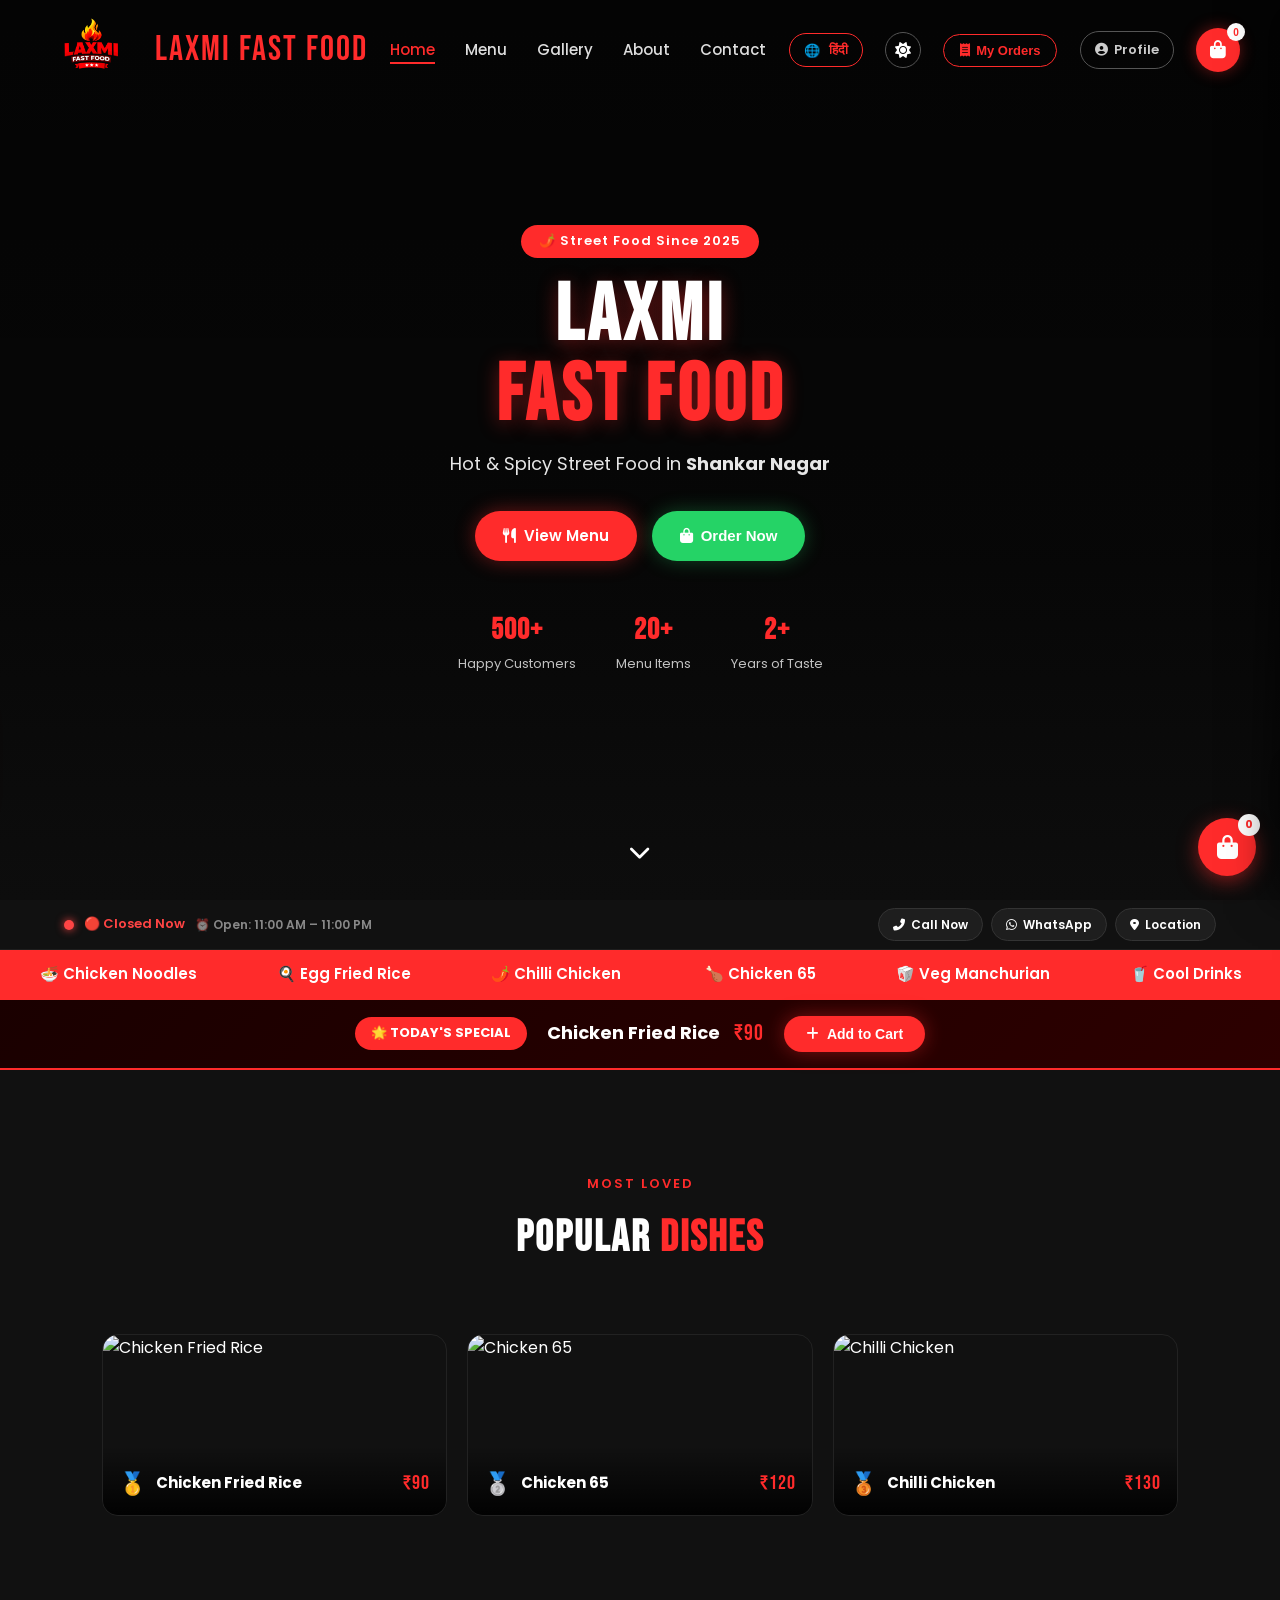
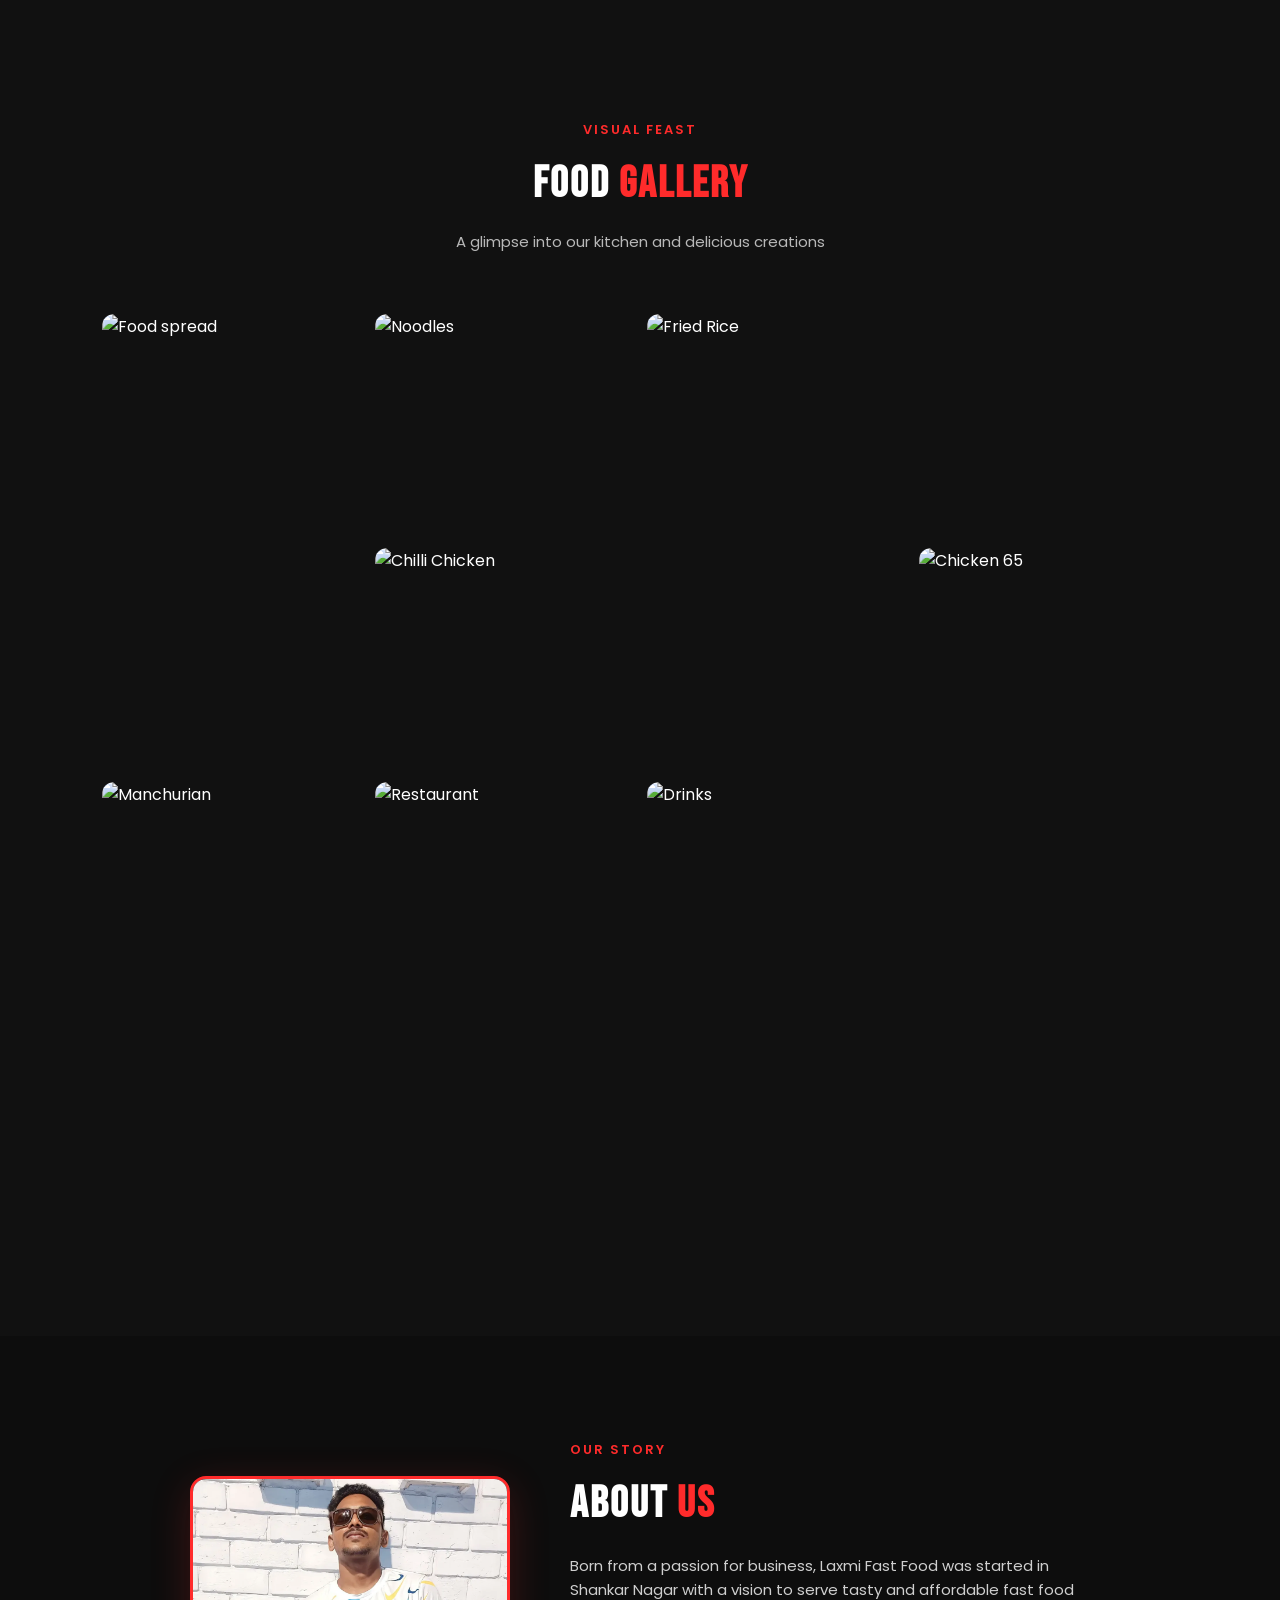
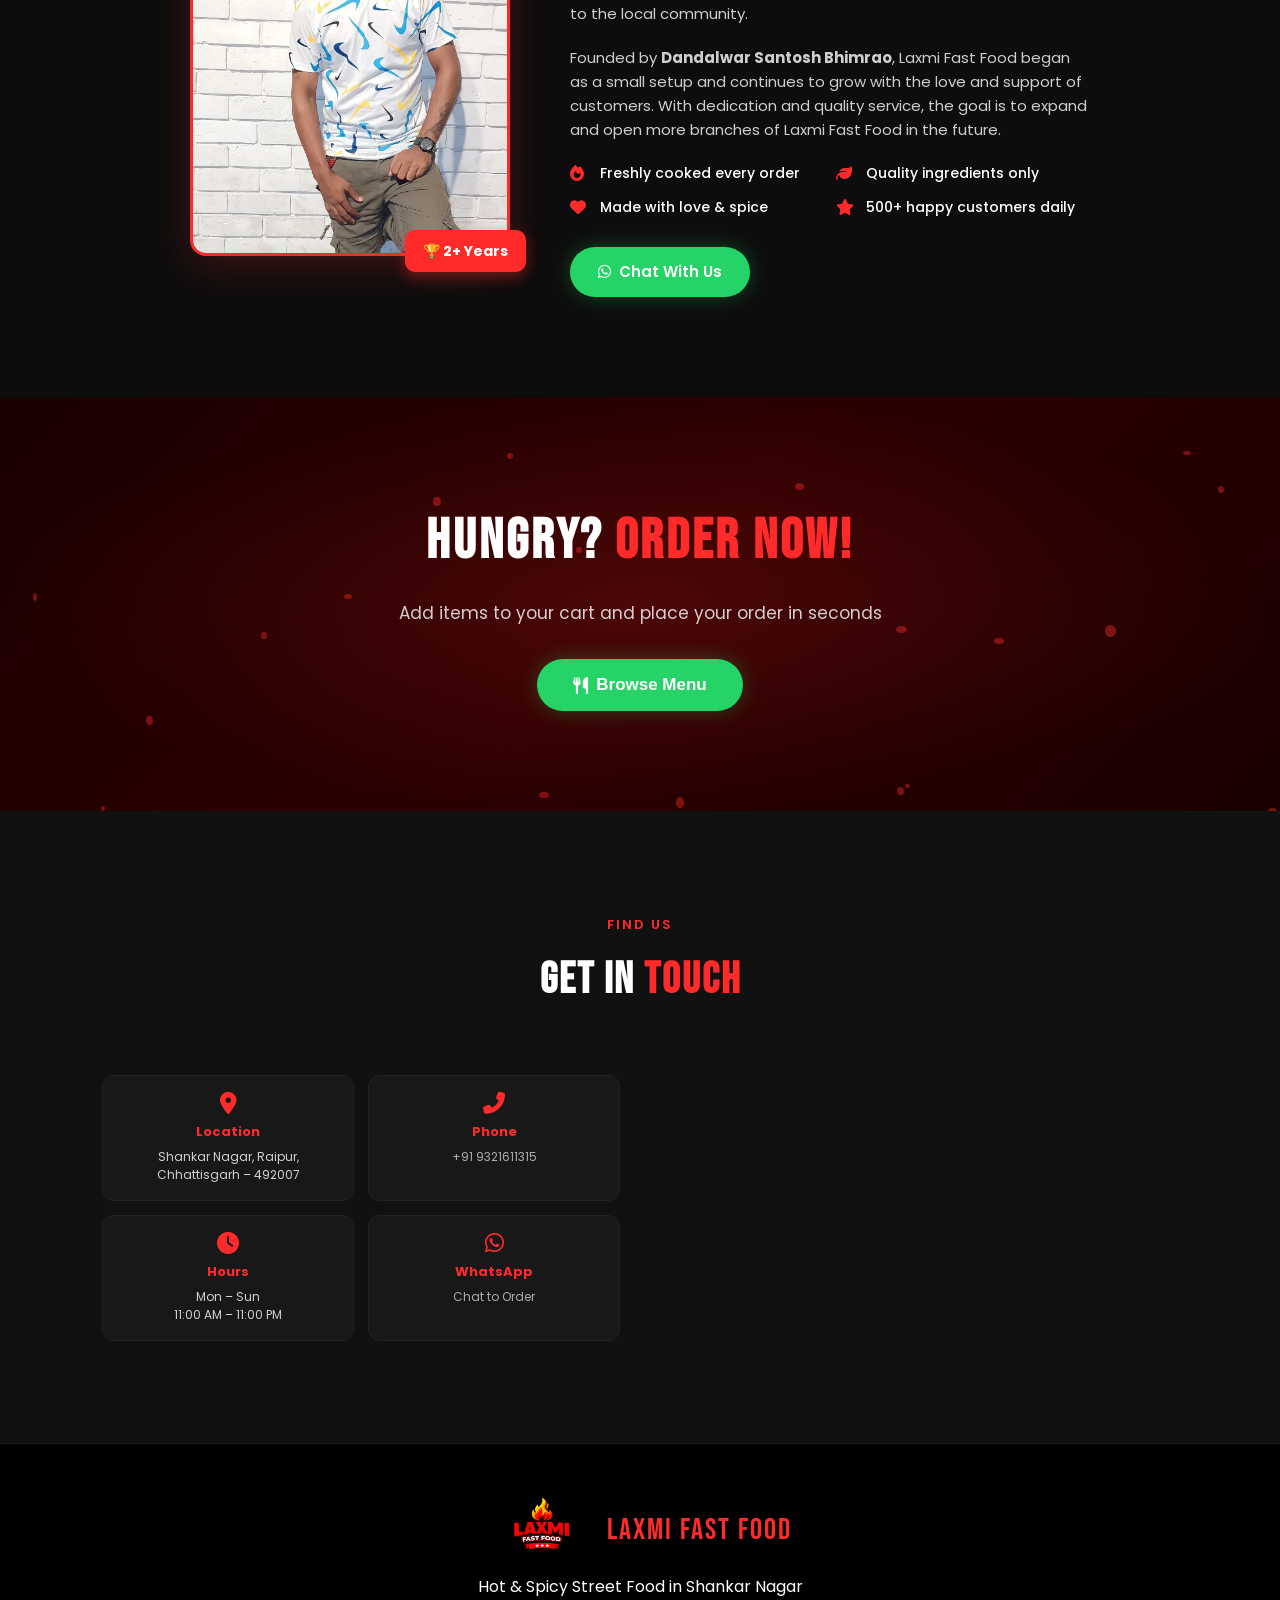
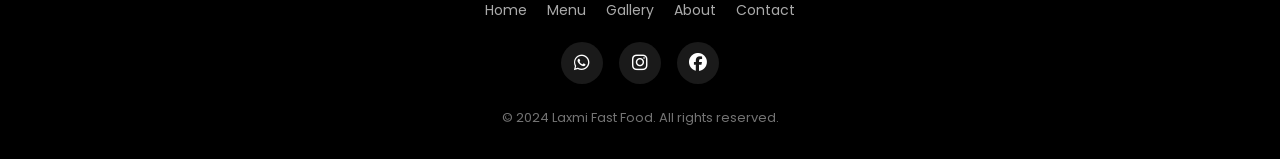
==== commit 63761ea7: "Move frontend to root for GitHub Pages" ====
--- a/index.html
+++ b/index.html
@@ -11,6 +11,14 @@
 </head>
 <body>
 
+  <!-- SPLASH SCREEN -->
+  <div id="splashScreen">
+    <img src="assets/Logo.png" alt="Logo" class="splash-logo"/>
+    <div class="splash-name">LAXMI FAST FOOD</div>
+    <div class="splash-sub">Hot &amp; Spicy • Shankar Nagar</div>
+    <div class="splash-bar"><div class="splash-bar-fill"></div></div>
+  </div>
+
   <!-- NAVBAR -->
   <nav id="navbar">
     <div class="nav-logo">
@@ -25,6 +33,7 @@
       <li><a href="#contact">Contact</a></li>
     </ul>
     <button class="lang-toggle-btn" id="langToggleBtn" onclick="toggleLanguage()"><span class="lang-icon">🌐</span><span class="lang-text"> हिंदी</span></button>
+    <button class="theme-toggle-btn" id="themeToggleBtn" onclick="toggleTheme()" title="Toggle dark/light mode"><i class="fas fa-sun"></i></button>
     <button class="my-orders-btn" onclick="openMyOrders()"><i class="fas fa-receipt"></i> My Orders</button>
     <button class="user-logout-btn" id="userLogoutBtn" onclick="logoutUser()" style="display:none"><i class="fas fa-sign-out-alt"></i> <span id="userLogoutName"></span></button>
     <a href="profile.html" class="profile-nav-btn"><i class="fas fa-user-circle"></i> Profile</a>
@@ -39,7 +48,7 @@
   <section id="home" class="hero">
     <div class="hero-video-wrap">
       <video autoplay muted loop playsinline id="heroVideo">
-        <source src="assets/Video Project.mp4" type="video/mp4"/>
+        <source src="assets/Video-bg.mp4" type="video/mp4"/>
       </video>
       <div class="hero-overlay"></div>
     </div>
@@ -172,7 +181,7 @@
           <button class="spb-edit-btn" onclick="toggleProfileEdit()"><i class="fas fa-pen"></i> Edit</button>
         </div>
 
-        <form id="orderForm" onsubmit="submitOrder(event)">
+        <div id="orderForm">
           <div class="form-group">
             <label><i class="fas fa-user"></i> Your Name</label>
             <input type="text" id="custName" placeholder="Enter your full name"/>
@@ -222,10 +231,10 @@
             </div>
           </div>
 
-          <button type="submit" class="btn btn-primary w-full" id="submitBtn" style="display:none">
-            <i class="fas fa-check-circle"></i> Confirm Order
+          <button type="button" class="btn btn-primary w-full" id="submitBtn" style="display:none;margin-bottom:70px" onclick="submitOrder()">
+            <i class="fas fa-check-circle"></i> Choose Payment & Confirm
           </button>
-        </form>
+        </div><!-- end orderForm -->
       </div>
     </div>
   </div>
@@ -246,6 +255,51 @@
           </div>
         </div>
         <div id="myOrdersList"></div>
+      </div>
+    </div>
+  </div>
+
+  <!-- PAYMENT METHOD MODAL -->
+  <div class="modal-overlay" id="paymentOverlay">
+    <div class="order-modal" id="paymentModal" style="max-width:420px">
+      <div class="modal-header">
+        <h3><i class="fas fa-credit-card"></i> Choose Payment</h3>
+        <button class="modal-close" onclick="closePaymentModal()"><i class="fas fa-times"></i></button>
+      </div>
+      <div class="modal-body">
+        <div id="paymentOrderAmt" style="text-align:center;font-size:1.4rem;font-weight:700;color:#ff6b35;margin-bottom:18px"></div>
+
+        <!-- COD -->
+        <div class="pay-option" onclick="selectPayment('cod')" style="display:flex;align-items:center;gap:14px;background:#1a1a1a;border:2px solid #333;border-radius:14px;padding:16px 18px;cursor:pointer;margin-bottom:12px;transition:border .2s">
+          <span style="font-size:2rem">💵</span>
+          <div>
+            <div style="font-weight:700;font-size:1rem">Cash on Delivery</div>
+            <div style="font-size:0.78rem;opacity:0.55;margin-top:2px">Pay when your order arrives</div>
+          </div>
+          <i class="fas fa-chevron-right" style="margin-left:auto;opacity:0.4"></i>
+        </div>
+
+        <!-- ONLINE UPI -->
+        <div style="font-size:0.78rem;opacity:0.5;text-transform:uppercase;letter-spacing:1px;margin:16px 0 10px">Pay Online via UPI</div>
+        <div style="display:grid;grid-template-columns:1fr 1fr 1fr;gap:10px">
+          <div class="pay-option upi-card" onclick="selectPayment('phonepe')" style="display:flex;flex-direction:column;align-items:center;gap:8px;background:#1a1a1a;border:2px solid #333;border-radius:14px;padding:16px 10px;cursor:pointer;transition:border .2s">
+            <img src="https://upload.wikimedia.org/wikipedia/commons/thumb/7/71/PhonePe_Logo.png/200px-PhonePe_Logo.png" style="width:44px;height:44px;object-fit:contain;border-radius:10px" alt="PhonePe"/>
+            <span style="font-size:0.8rem;font-weight:600">PhonePe</span>
+          </div>
+          <div class="pay-option upi-card" onclick="selectPayment('googlepay')" style="display:flex;flex-direction:column;align-items:center;gap:8px;background:#1a1a1a;border:2px solid #333;border-radius:14px;padding:16px 10px;cursor:pointer;transition:border .2s">
+            <img src="https://upload.wikimedia.org/wikipedia/commons/thumb/f/f2/Google_Pay_Logo.svg/200px-Google_Pay_Logo.svg.png" style="width:44px;height:44px;object-fit:contain;border-radius:10px" alt="Google Pay"/>
+            <span style="font-size:0.8rem;font-weight:600">Google Pay</span>
+          </div>
+          <div class="pay-option upi-card" onclick="selectPayment('paytm')" style="display:flex;flex-direction:column;align-items:center;gap:8px;background:#1a1a1a;border:2px solid #333;border-radius:14px;padding:16px 10px;cursor:pointer;transition:border .2s">
+            <img src="https://upload.wikimedia.org/wikipedia/commons/thumb/2/24/Paytm_Logo_%28standalone%29.svg/200px-Paytm_Logo_%28standalone%29.svg.png" style="width:44px;height:44px;object-fit:contain;border-radius:10px" alt="Paytm"/>
+            <span style="font-size:0.8rem;font-weight:600">Paytm</span>
+          </div>
+        </div>
+
+        <div id="paymentProcessing" style="display:none;text-align:center;padding:20px 0">
+          <i class="fas fa-spinner fa-spin" style="font-size:2rem;color:#ff6b35"></i>
+          <p style="margin-top:10px;opacity:0.7">Opening payment...</p>
+        </div>
       </div>
     </div>
   </div>
@@ -474,8 +528,14 @@
     </a>
   </div>
 
+  <script src="https://checkout.razorpay.com/v1/checkout.js"></script>
   <script src="js/script.js"></script>
   <script>
+    // Splash screen
+    window.addEventListener('load', () => {
+      setTimeout(() => document.getElementById('splashScreen').classList.add('hide'), 1800);
+    });
+
     // Owner image slider
     const ownerTrack = document.querySelector('.owner-track');
     const ownerSlides = document.querySelectorAll('.owner-slide');
--- a/css/styles.css
+++ b/css/styles.css
@@ -6,19 +6,142 @@
   -webkit-tap-highlight-color: transparent;
 }
 
+/* ===== DARK / LIGHT THEME VARIABLES ===== */
+:root {
+  --bg:       #0d0d0d;
+  --bg2:      #111;
+  --bg3:      #181818;
+  --border:   #222;
+  --text:     #fff;
+  --text2:    #ccc;
+  --text3:    #aaa;
+  --accent:   #ff2b2b;
+}
+[data-theme="light"] {
+  --bg:       #f5f5f5;
+  --bg2:      #fff;
+  --bg3:      #f0f0f0;
+  --border:   #ddd;
+  --text:     #111;
+  --text2:    #333;
+  --text3:    #666;
+  --accent:   #ff2b2b;
+}
+
 html {
   scroll-behavior: smooth;
   font-size: 16px;
 }
 
 body {
-  background: #0d0d0d;
-  color: #fff;
+  background: var(--bg);
+  color: var(--text);
   font-family: 'Poppins', sans-serif;
   line-height: 1.6;
   overflow-x: hidden;
   -webkit-font-smoothing: antialiased;
-}
+  transition: background 0.3s, color 0.3s;
+}
+
+/* ===== SPLASH SCREEN ===== */
+#splashScreen {
+  position: fixed;
+  inset: 0;
+  background: #0d0d0d;
+  display: flex;
+  flex-direction: column;
+  align-items: center;
+  justify-content: center;
+  z-index: 99999;
+  transition: opacity 0.6s ease, visibility 0.6s ease;
+}
+#splashScreen.hide {
+  opacity: 0;
+  visibility: hidden;
+  pointer-events: none;
+}
+.splash-logo {
+  width: 110px;
+  height: 110px;
+  border-radius: 20px;
+  object-fit: contain;
+  animation: splashPop 0.5s cubic-bezier(0.34,1.56,0.64,1) forwards;
+  margin-bottom: 18px;
+}
+.splash-name {
+  font-family: 'Bebas Neue', sans-serif;
+  font-size: 36px;
+  color: #ff2b2b;
+  letter-spacing: 4px;
+  animation: splashFade 0.5s 0.2s ease forwards;
+  opacity: 0;
+}
+.splash-sub {
+  font-size: 13px;
+  opacity: 0.5;
+  margin-top: 6px;
+  animation: splashFade 0.5s 0.35s ease forwards;
+  opacity: 0;
+}
+.splash-bar {
+  width: 120px;
+  height: 3px;
+  background: #222;
+  border-radius: 4px;
+  margin-top: 28px;
+  overflow: hidden;
+  animation: splashFade 0.5s 0.4s ease forwards;
+  opacity: 0;
+}
+.splash-bar-fill {
+  height: 100%;
+  background: #ff2b2b;
+  border-radius: 4px;
+  animation: splashLoad 1.2s 0.5s ease forwards;
+  width: 0;
+}
+@keyframes splashPop {
+  from { transform: scale(0.5); opacity: 0; }
+  to   { transform: scale(1);   opacity: 1; }
+}
+@keyframes splashFade {
+  to { opacity: 1; }
+}
+@keyframes splashLoad {
+  to { width: 100%; }
+}
+
+/* ===== THEME TOGGLE BUTTON ===== */
+.theme-toggle-btn {
+  display: inline-flex;
+  align-items: center;
+  justify-content: center;
+  background: transparent;
+  border: 1px solid #555;
+  color: var(--text);
+  width: 36px;
+  height: 36px;
+  border-radius: 50%;
+  font-size: 16px;
+  cursor: pointer;
+  transition: all 0.3s;
+  flex-shrink: 0;
+}
+.theme-toggle-btn:hover { background: var(--accent); border-color: var(--accent); color: #fff; }
+
+/* ===== SHOP CLOSED BANNER ===== */
+.shop-closed-banner {
+  display: none;
+  background: linear-gradient(135deg, #1a0000, #2d0000);
+  border: 2px solid #ff2b2b;
+  border-radius: 14px;
+  padding: 20px 24px;
+  text-align: center;
+  margin: 20px 5%;
+}
+.shop-closed-banner.show { display: block; }
+.shop-closed-banner h3 { font-size: 20px; color: #ff2b2b; margin-bottom: 6px; }
+.shop-closed-banner p  { font-size: 14px; opacity: 0.75; }
 
 .logo-short { display: none; }
 
@@ -1183,6 +1306,39 @@
 .tracker-step span { font-size: 9px; opacity: 0.7; text-align: center; white-space: nowrap; }
 .tracker-eta { font-size: 11px; color: #ffc107; margin-top: 10px; text-align: center; }
 
+/* ===== TRACKER DELIVERY CONFIRM ===== */
+.tracker-dc {
+  margin-top: 12px;
+  border-top: 1px solid #2a2a2a;
+  padding-top: 12px;
+}
+.tracker-dc p {
+  font-size: 11px;
+  color: #ffc107;
+  text-align: center;
+  margin-bottom: 8px;
+  font-weight: 600;
+}
+.tracker-dc-btns { display: flex; gap: 8px; }
+.tdc-yes, .tdc-no {
+  flex: 1;
+  padding: 8px;
+  border: none;
+  border-radius: 8px;
+  font-size: 12px;
+  font-weight: 700;
+  cursor: pointer;
+  font-family: 'Poppins', sans-serif;
+  display: flex;
+  align-items: center;
+  justify-content: center;
+  gap: 5px;
+  transition: opacity 0.2s;
+}
+.tdc-yes:hover, .tdc-no:hover { opacity: 0.85; }
+.tdc-yes { background: #4caf50; color: #fff; }
+.tdc-no  { background: #ff2b2b; color: #fff; }
+
 @media (max-width: 768px) {
   #liveTracker {
     bottom: 80px;
@@ -1468,7 +1624,7 @@
   width: 380px;
   max-width: 100vw;
   height: 100vh;
-  background: #111;
+  background: var(--bg2);
   z-index: 1200;
   display: flex;
   flex-direction: column;
@@ -1618,7 +1774,7 @@
   position: fixed;
   inset: 0;
   background: rgba(0,0,0,0.75);
-  z-index: 1300;
+  z-index: 2000;
   display: flex;
   align-items: center;
   justify-content: center;
@@ -1630,7 +1786,7 @@
 .modal-overlay.active { opacity: 1; pointer-events: all; }
 
 .order-modal {
-  background: #111;
+  background: var(--bg2);
   border-radius: 20px;
   width: 100%;
   max-width: 480px;
@@ -1653,7 +1809,7 @@
   border-bottom: 1px solid #1e1e1e;
   position: sticky;
   top: 0;
-  background: #111;
+  background: var(--bg2);
   z-index: 2;
 }
 .modal-header h3 { font-size: 17px; display: flex; align-items: center; gap: 10px; }
@@ -1727,7 +1883,7 @@
 
 /* ===== SUCCESS MODAL ===== */
 .success-modal {
-  background: #111;
+  background: var(--bg2);
   border-radius: 20px;
   padding: 40px 32px;
   text-align: center;
@@ -1852,6 +2008,18 @@
   transition: all 0.2s;
 }
 .copy-upi-btn:hover { background: #ff2b2b; color: #fff; }
+
+/* ===== PAYMENT METHOD MODAL ===== */
+.pay-option {
+  transition: border-color 0.2s, transform 0.2s, box-shadow 0.2s;
+}
+.pay-option:hover {
+  border-color: #ff2b2b !important;
+  transform: translateY(-2px);
+  box-shadow: 0 6px 20px rgba(255,43,43,0.2);
+}
+.upi-card:hover img { transform: scale(1.08); }
+.upi-card img { transition: transform 0.2s; }
 
 /* ===== LOCATION BUTTON ===== */
 .loc-btn {
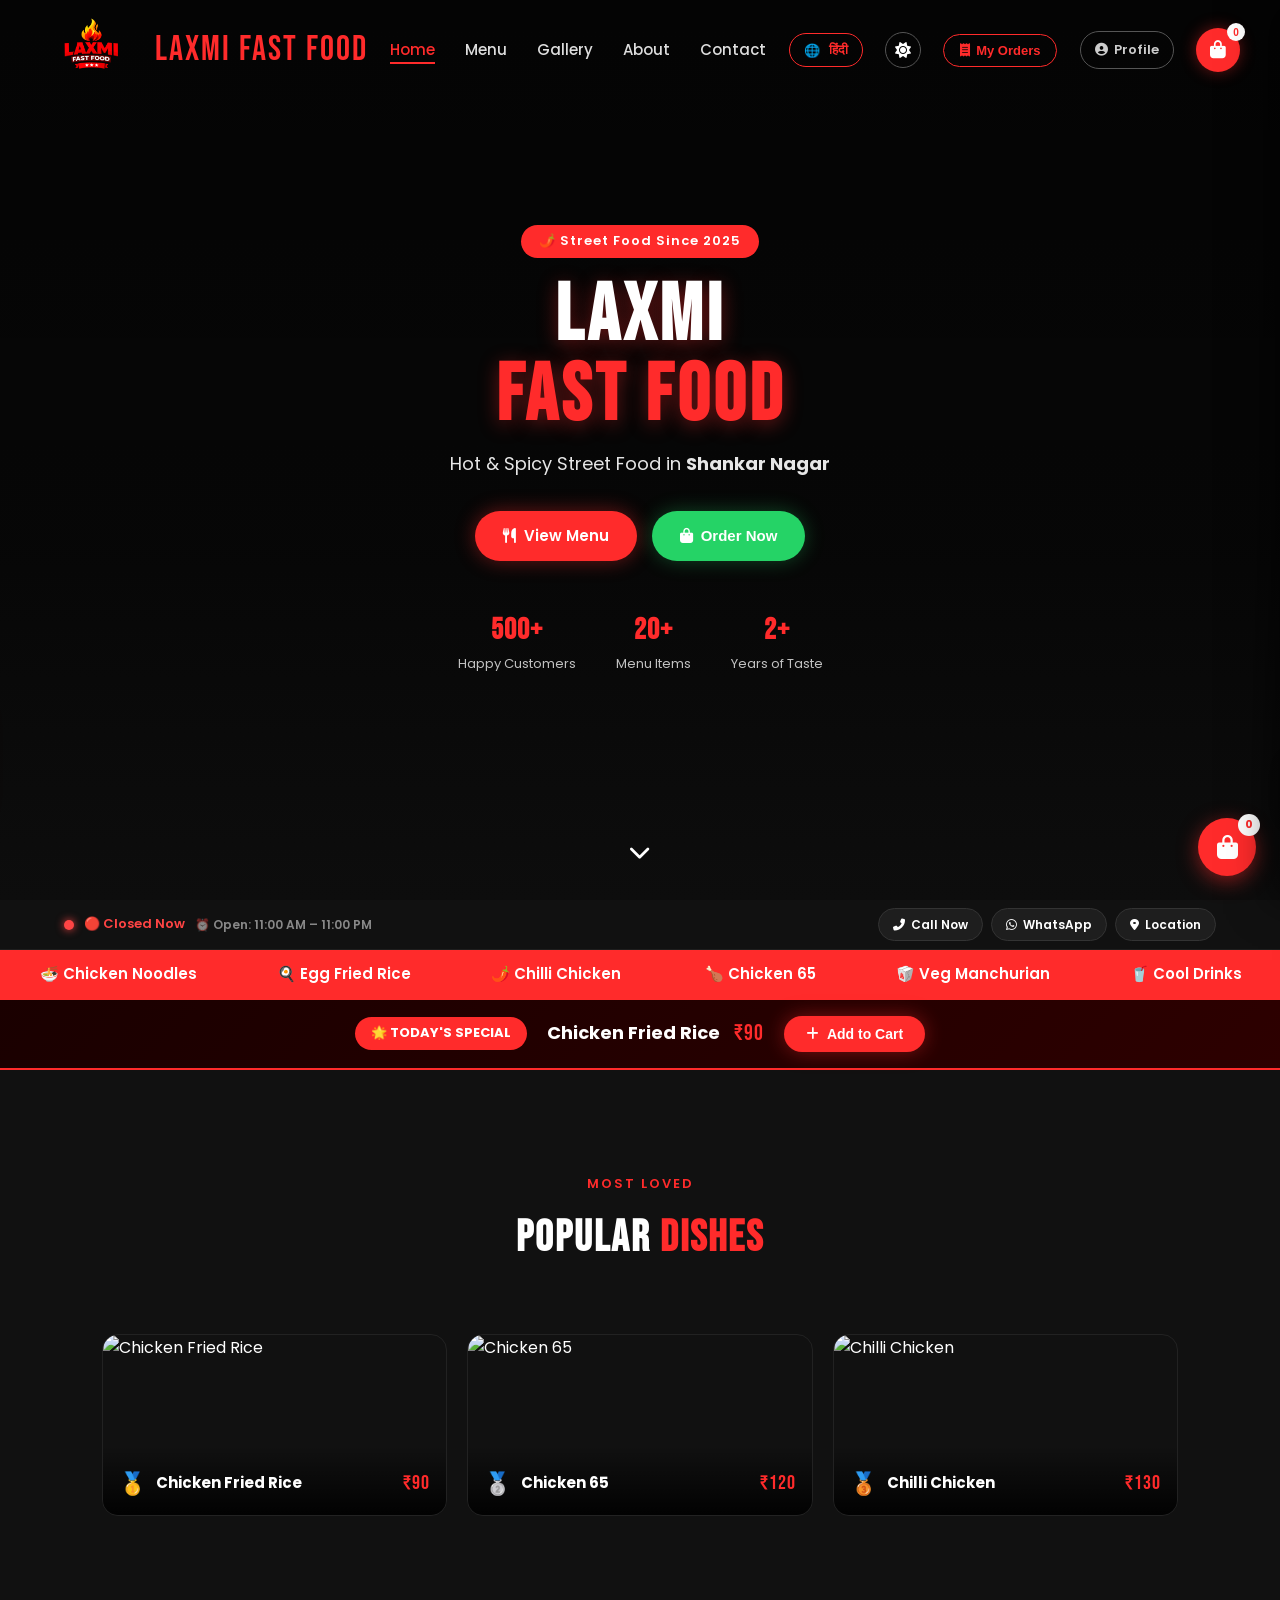
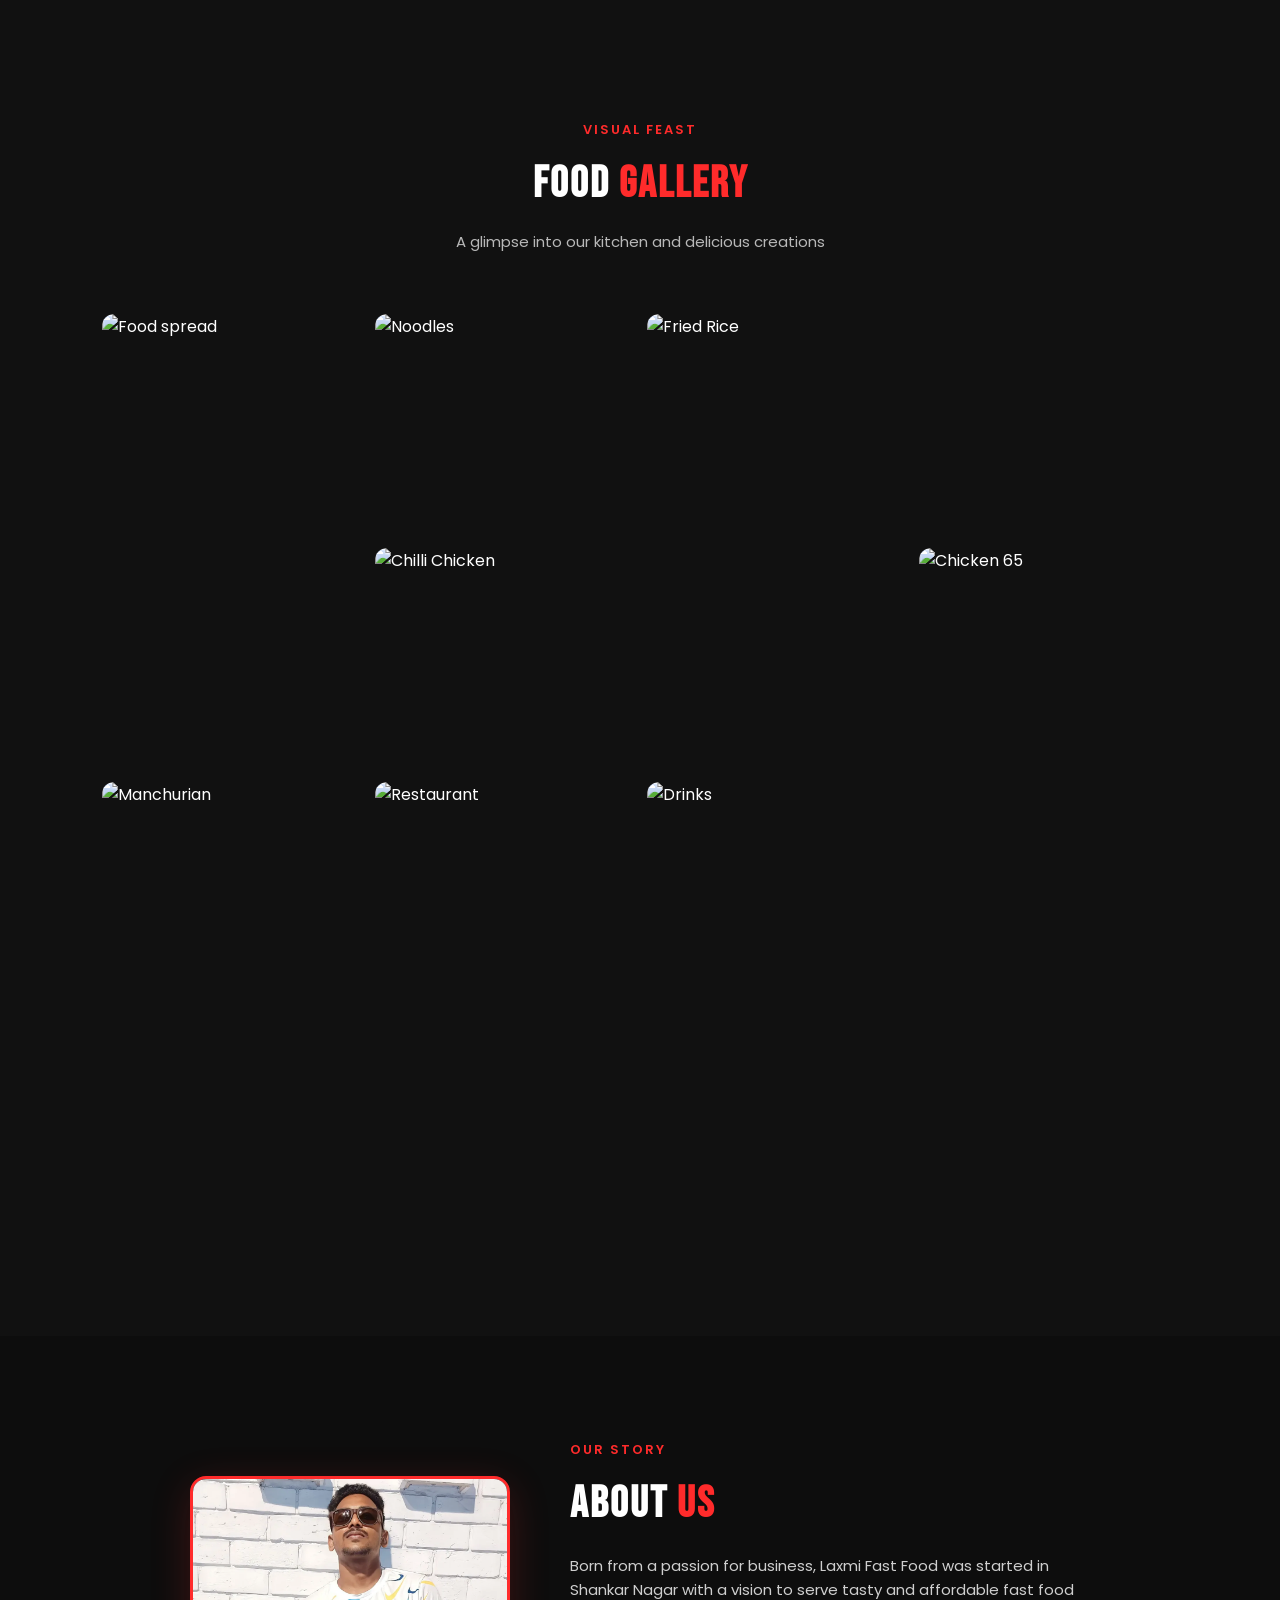
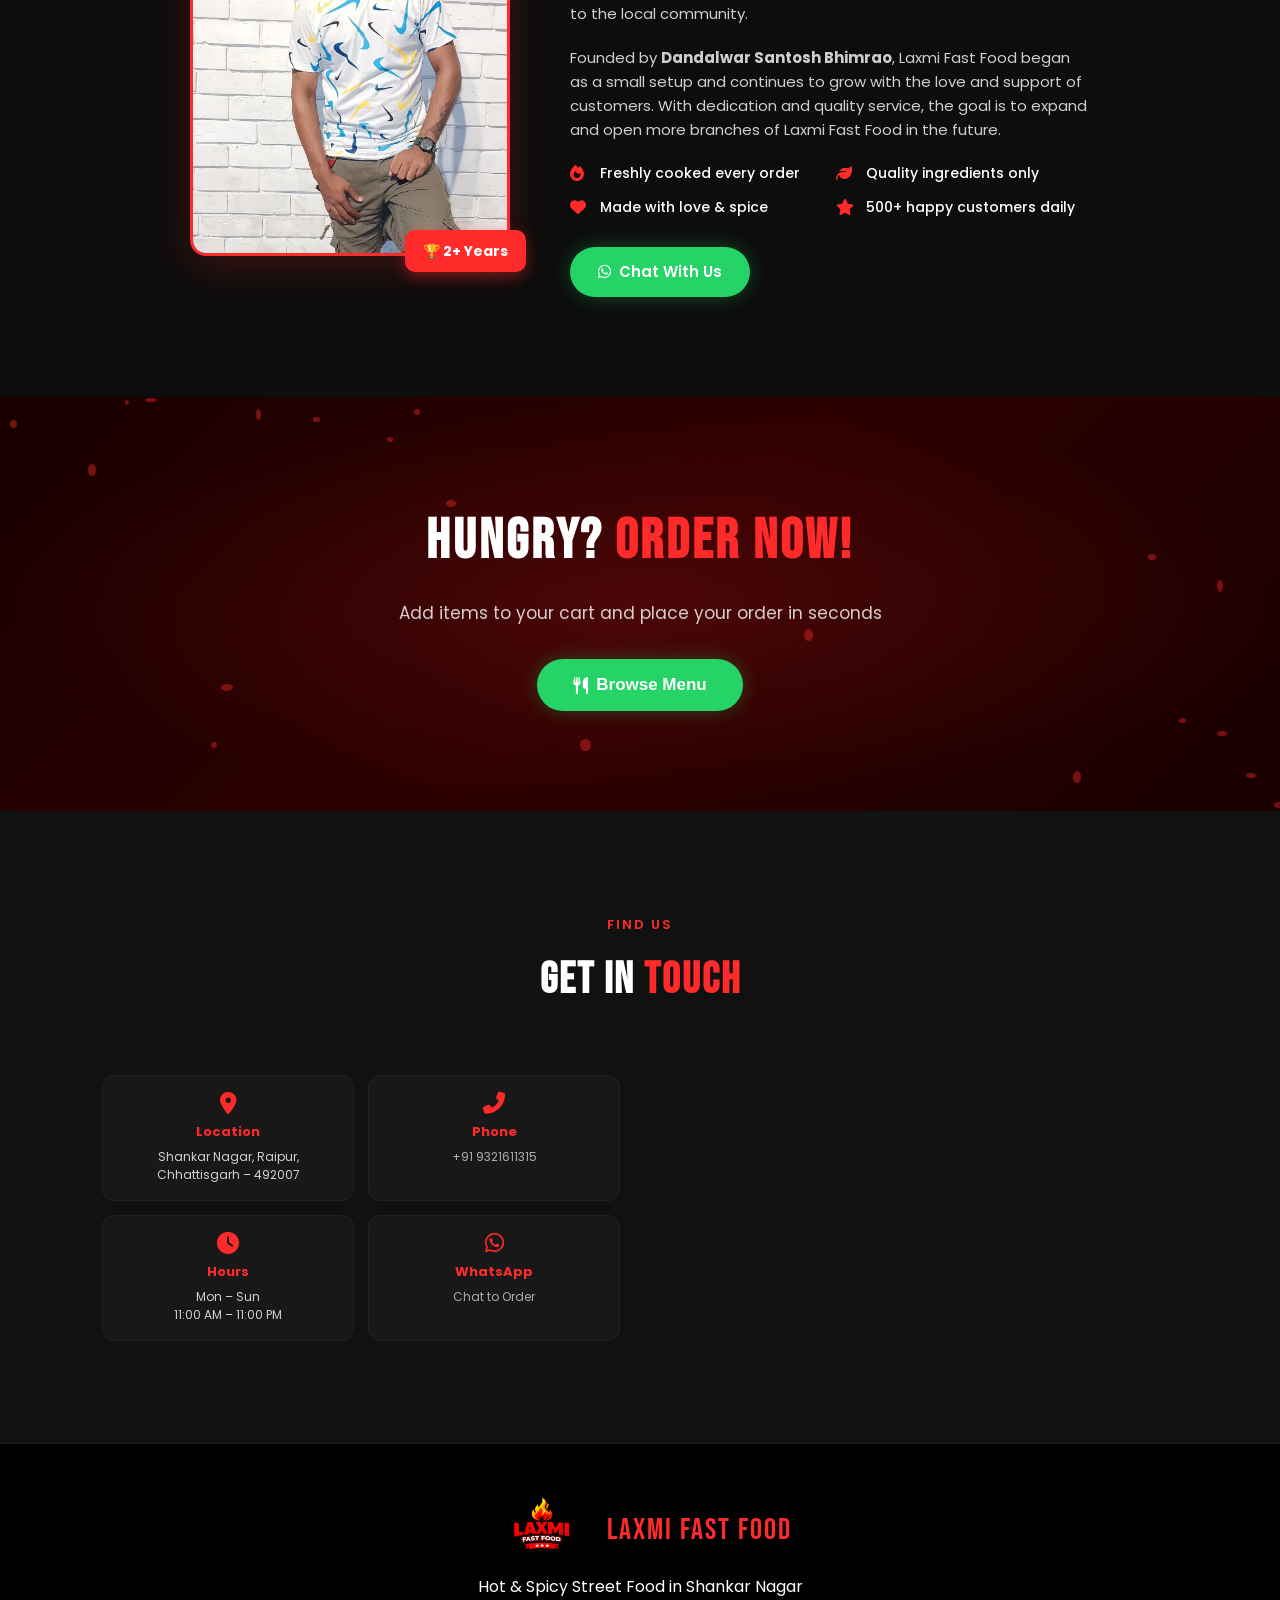
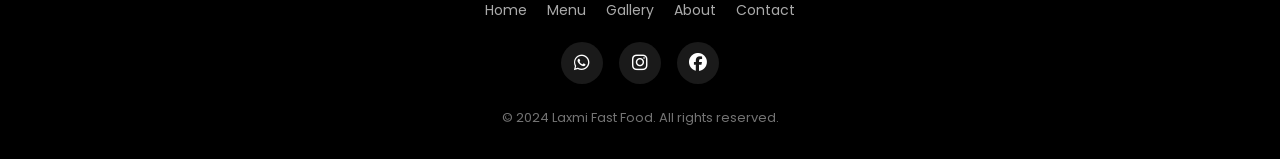
==== commit 521d019b: "Fix splash screen not showing on live site" ====
--- a/index.html
+++ b/index.html
@@ -532,8 +532,10 @@
   <script src="js/script.js"></script>
   <script>
     // Splash screen
+    setTimeout(() => document.getElementById('splashScreen').classList.add('hide'), 2000);
     window.addEventListener('load', () => {
-      setTimeout(() => document.getElementById('splashScreen').classList.add('hide'), 1800);
+      // ensure it hides even if already past 2s
+      document.getElementById('splashScreen').classList.add('hide');
     });
 
     // Owner image slider
